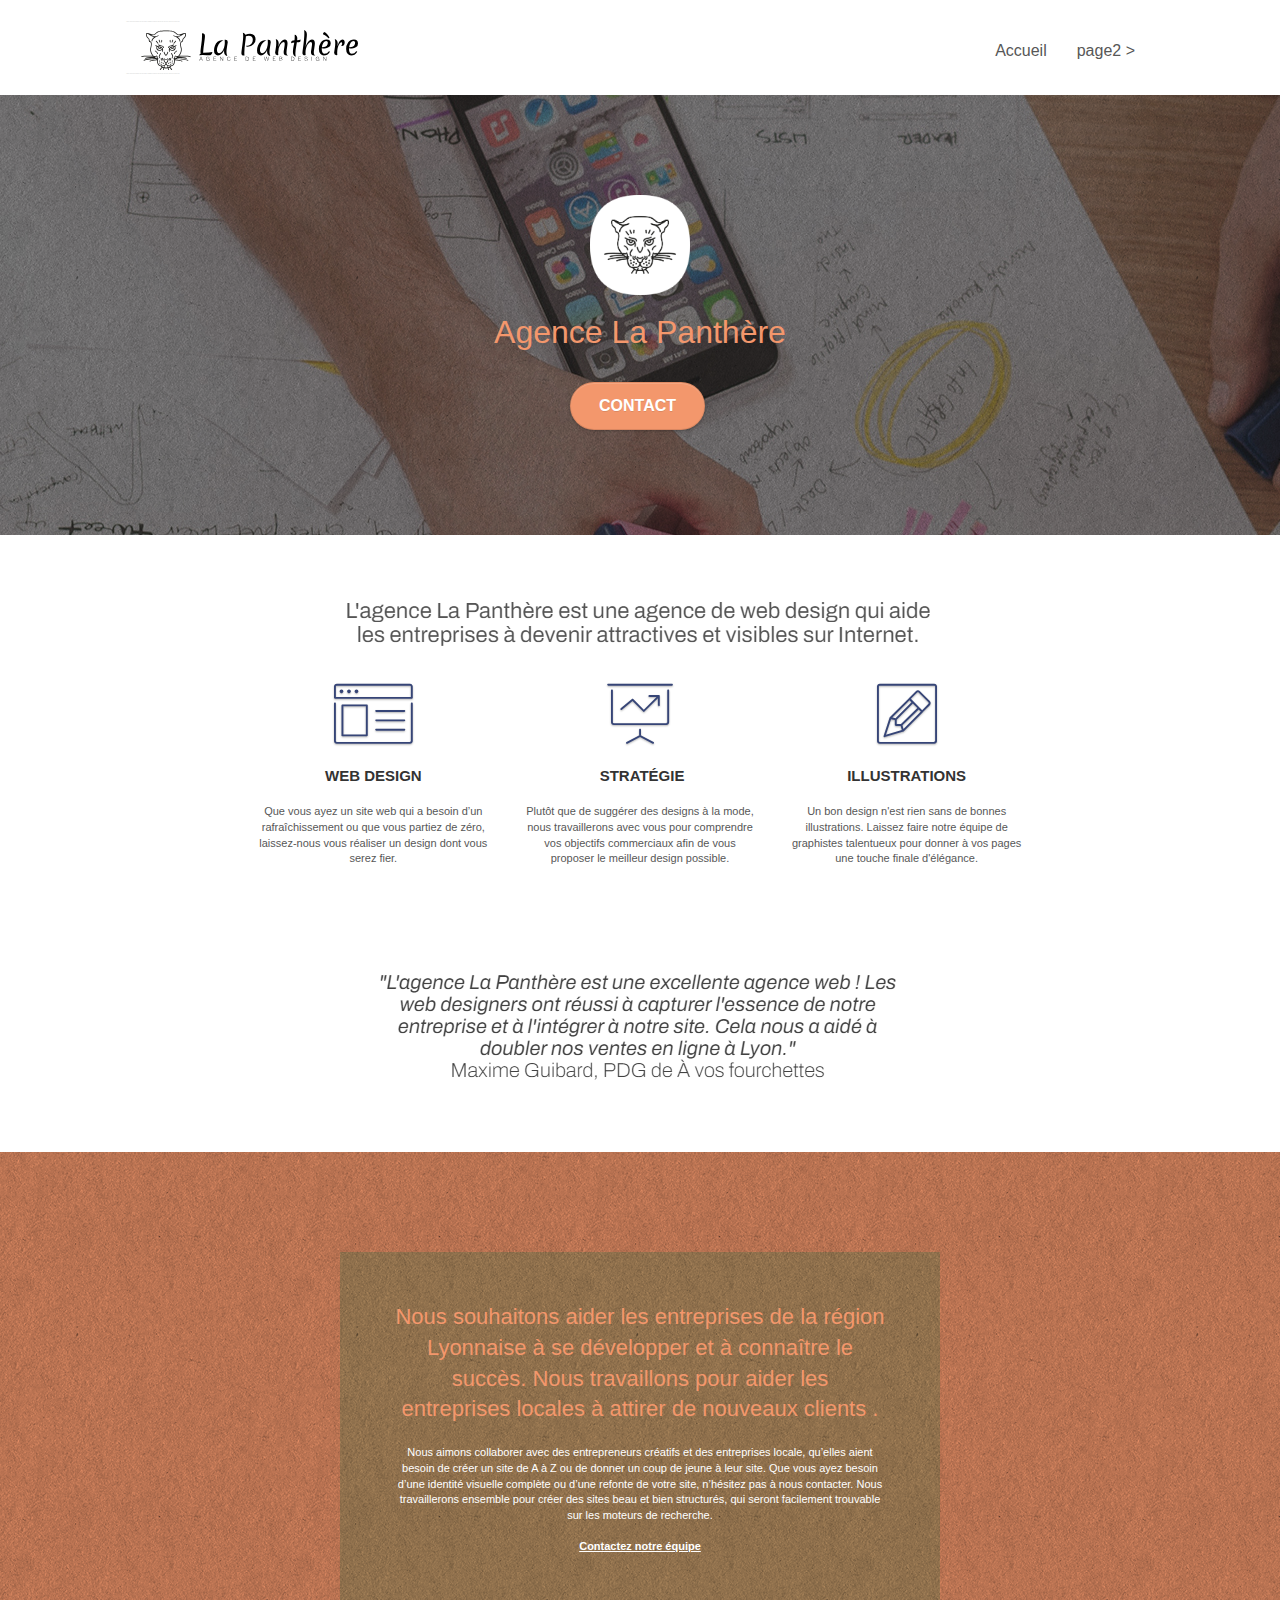
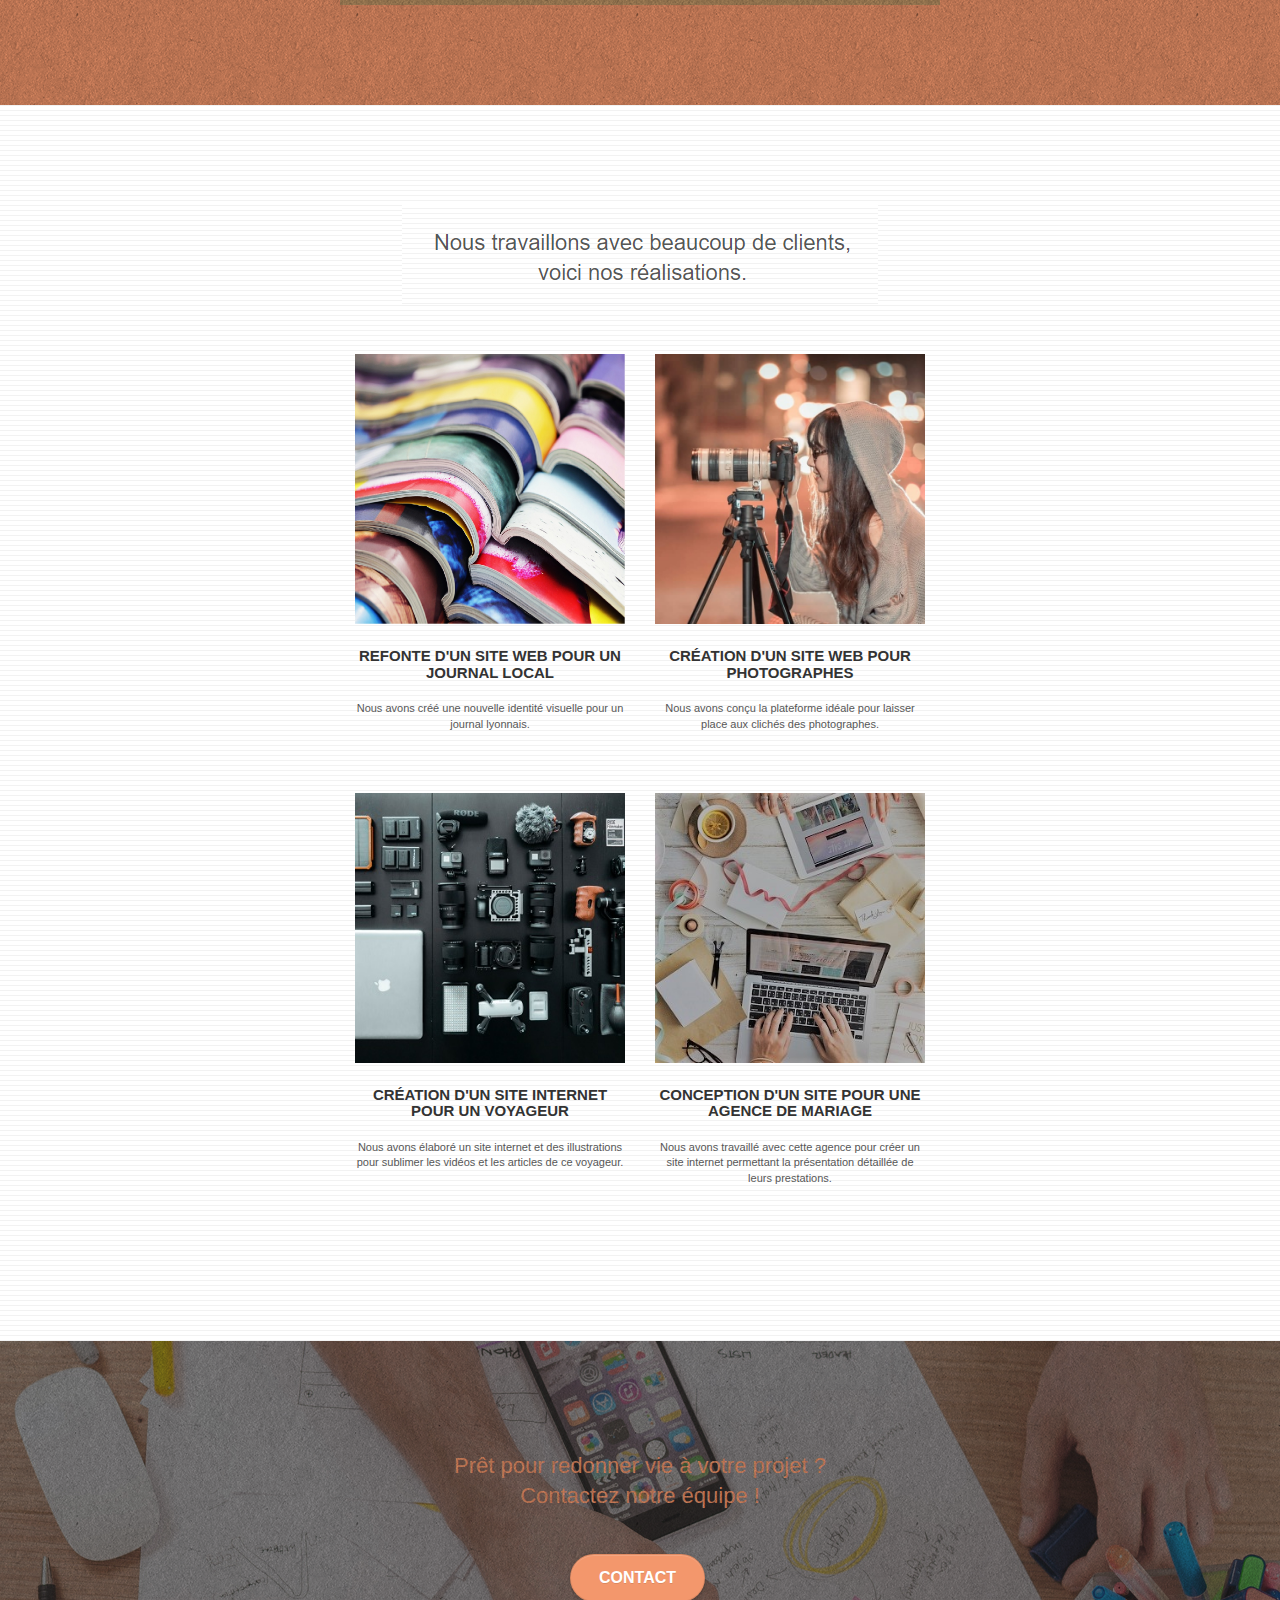
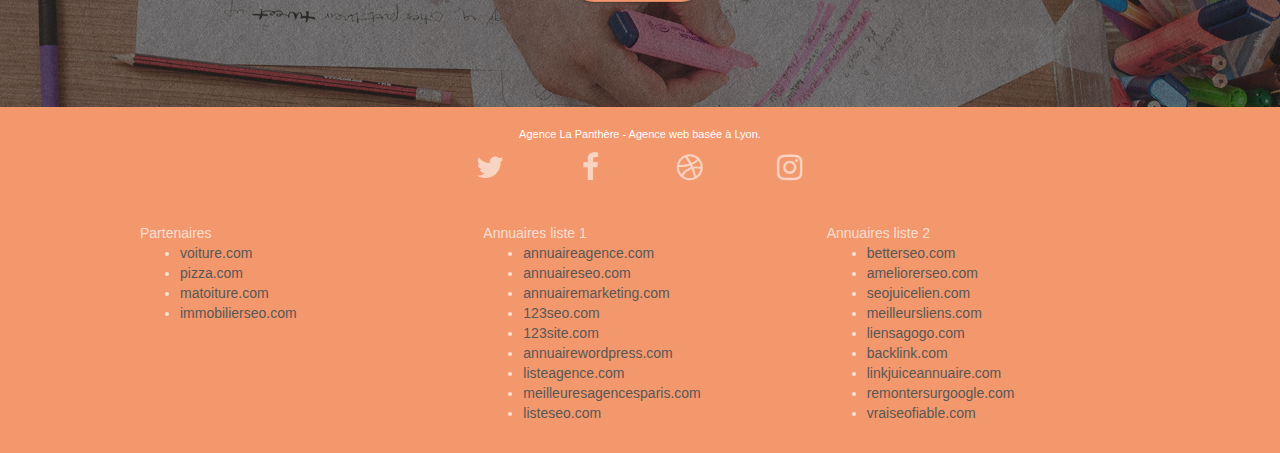
==== index.html @ e9dc84cc "ajout du fichier" ====
<!doctype html>
<html lang="Default">
<head>
    <meta charset="utf-8">
    <meta name="keywords" content="seo, google, site web, site internet, agence design paris, agence design, agence design,agence design,agence design,agence design,agence design,agence design,agence design,agence design">
    <meta name="description" content="">
    <meta name="viewport" content="width=device-width, initial-scale=1.0, viewport-fit=cover">
    <link rel="shortcut icon" type="image/png" href="favicon.jpg">
    
	<link rel="stylesheet" type="text/css" href="./css/bootstrap.css">
	<link rel="stylesheet" type="text/css" href="style.css">
	<link rel="stylesheet" type="text/css" href="./css/font-awesome.css">
	<link rel="stylesheet" type="text/css" href="./css/et-line.css">
	
    
	<script src="./js/jquery-2.1.0.js"></script>
	<script src="./js/bootstrap.js"></script>
	<script src="./js/blocs.js"></script>
	<script src="./js/jquery.touchSwipe.js" defer></script>
	<script src="./js/gmaps.js"></script>

    <title>.</title>

    
<!-- Analytics -->
 
<!-- Analytics END -->
    
</head>
<body>
<!-- Principal conteneur -->
<div class="page-container">
    
<!-- bloc-0 -->
<div class="bloc bgc-white l-bloc " id="bloc-0">
	<div class="container bloc-sm">

		<nav class="navbar row">
			<div class="navbar-header">
				<div class="keywords" style="color:#cccccc;font-size:1px;">Agence web à paris, stratégie web, web design, illustrations, design de site web, site web, web, internet, site internet, site</div>
				<a class="navbar-brand" href="index.html"><img src="img/agence-la-panthere-monochrome.svg" alt="paris web design logo agence web meilleure agence" height="40" /></a>
				<div class="keywords" style="color:#cccccc;font-size:1px;">Agence web à paris, stratégie web, web design, illustrations, design de site web, site web, web, internet, site internet, site</div>
				<button id="nav-toggle" type="button" class="ui-navbar-toggle navbar-toggle" data-toggle="collapse" data-target=".navbar-1">
					<span class="sr-only">Toggle navigation</span><span class="icon-bar"></span><span class="icon-bar"></span><span class="icon-bar"></span>
				</button>
			</div>
			<div class="collapse navbar-collapse navbar-1 special-dropdown-nav">
				<ul class="site-navigation nav navbar-nav">
					<li>
						<a href="index.html">Accueil</a>
					</li>
					<li>
					</li>
					<li>
						<a href="page2.html">page2 &gt;</a>
					</li>
				</ul>
			</div>
		</nav>
	</div>
</div>
<!-- bloc-0 END -->

<!-- bloc-1-presentation -->
<div class="bloc bgc-dark-slate-blue bg-banniere d-bloc bg-t-edge bloc-bg-texture texture-paper b-parallax" id="bloc-1-hero">
	<div class="container bloc-lg">
		<div class="row tight-width-whitespace">
			<div class="col-sm-12">
				<img src="img/logo.png" class="center-block image-resize-mode" width="100" alt="Agence La Panthère, agence web paris, création logo paris" />
				<h1 class="text-center hero-bloc-text tc-white ">
					Agence La Panthère
				</h1>
				<div class="text-center">
					<a href="page2.html" class="btn btn-lg btn-clean btn-rd cta-hero btn-atomic-tangerine" id="cta-hero">Contact</a>
				</div>
			</div>
		</div>
	</div>
</div>
<!-- bloc-1-presentation END -->

<!-- bloc-2-services -->
<div class="bloc bgc-white l-bloc" id="bloc-2-services">
	<div class="container bloc-md">
		<div class="row">
			<div class="col-sm-12 text-center">
				<img alt="agence web, agence web paris, web design paris, stratégie web" src="img/title.png" />
			</div>
		</div>
		<div class="row voffset-lg med-width-whitespace">
			<div class="col-sm-4">
				<div class="text-center">
					<span class="et-icon-browser sm-shadow icon-dark-slate-blue icons icon-lg"></span>
				</div>
				<h3 class="mg-md text-center">
					Web design
				</h3>
				<p class="text-center ">
					Que vous ayez un site web qui a besoin d&rsquo;un rafraîchissement ou que vous partiez de zéro, laissez-nous vous réaliser un design dont vous serez fier.
				</p>
			</div>
			<div class="col-sm-4">
				<div class="text-center">
					<span class="et-icon-presentation sm-shadow icon-dark-slate-blue icons icon-lg"></span>
				</div>
				<h3 class="mg-md text-center">
					&nbsp;Stratégie
				</h3>
				<p class="text-center ">
					Plutôt que de suggérer des designs à la mode, nous travaillerons avec vous pour comprendre vos objectifs commerciaux afin de vous proposer le meilleur design possible.<br>
				</p>
			</div>
			<div class="col-sm-4">
				<div class="text-center">
					<span class="et-icon-edit sm-shadow icon-dark-slate-blue icons icon-lg"></span>
				</div>
				<h3 class="mg-md text-center">
					Illustrations
				</h3>
				<p class="text-center ">
					Un bon design n'est rien sans de bonnes illustrations. Laissez faire notre équipe de graphistes talentueux pour donner à vos pages une touche finale d'élégance.
				</p>
			</div>
		</div>
		<div class="row voffset-lg voffset">
			<div class="col-xs-12 col-md-8 col-md-offset-2 text-center">
				<img alt="agence web, agence web paris, web design paris, stratégie web" src="img/citation.png" />

			</div>
		</div>
	</div>
</div>
<!-- bloc-2-services END -->

<!-- bloc-3-what-i-do -->
<div class="bloc tc-white bgc-atomic-tangerine bg-presentation d-bloc bloc-bg-texture texture-paper b-parallax" id="bloc-3-what-i-do">
	<div class="container bloc-lg">
		<div class="row tight-width-whitespace black-background">
			<div class="col-sm-12">
				<h2 class="mg-md text-center tc-white">
					Nous souhaitons aider les entreprises de la région Lyonnaise à se développer et à connaître le succès. Nous travaillons pour aider les entreprises locales à attirer de nouveaux clients .<br>
				</h2>
				<p class="text-center white">
					Nous aimons collaborer avec des entrepreneurs créatifs et des entreprises locale, qu’elles aient besoin de créer un site de A à Z ou de donner un coup de jeune à leur site. Que vous ayez besoin d’une identité visuelle complète ou d’une refonte de votre site, n’hésitez pas à nous contacter. Nous travaillerons ensemble pour créer des sites beau et bien structurés, qui seront facilement trouvable sur les moteurs de recherche. <br><br><a class="ltc-white bold-link" href="page2.html">Contactez notre équipe</a><br>
				</p>
			</div>
		</div>
	</div>
</div>
<!-- bloc-3-what-i-do END -->

<!-- bloc-4-portfolio -->
<div class="bloc bgc-white bg-lines-h2-bg bg-repeat l-bloc" id="bloc-4-portfolio">
	<div class="container bloc-lg">
		<div class="row">
			<div class="col-sm-12 text-center">
				<img alt="agence web, agence web paris, web design paris, stratégie web" src="img/title2.png" />
			</div>
		</div>
		<div class="row tight-width-whitespace portfolio-row">
			<div class="col-sm-6">
				<a href="#" data-lightbox="img/1.jpg" data-gallery-id="gallery-1" data-caption="Refonte d'un site web pour un journal local" data-frame="snapshot-lb"><img src="img/1.jpg" alt="paris web design logo agence web meilleure agence et refonte site web journal" class="img-responsive portfolio-thumb" /></a>
				<h3 class="mg-md text-center">
					Refonte d'un site web pour un journal local
				</h3>
				<p class="text-center">
					Nous avons créé une nouvelle identité visuelle pour un journal lyonnais.
				</p>
			</div>
			<div class="col-sm-6">
				<a href="#" data-lightbox="img/2.jpg" data-gallery-id="gallery-1" data-caption="Création d'un site web pour photographes" data-frame="snapshot-lb"><img src="img/2.jpg" class="img-responsive portfolio-thumb" alt="paris web design logo agence web meilleure agence, Création d'un site web pour photographes" /></a>
				<h3 class="mg-md text-center">
					Création d'un site web pour photographes
				</h3>
				<p class="text-center">
					Nous avons conçu la plateforme idéale pour laisser place aux clichés des photographes.
				</p>
			</div>
		</div>
		<div class="row tight-width-whitespace portfolio-row">
			<div class="col-sm-6">
				<a href="#" data-lightbox="img/3.bmp" data-gallery-id="gallery-1" data-caption="Création d'un site internet pour un voyageur" data-frame="snapshot-lb"><img src="img/3.bmp" class="img-responsive portfolio-thumb" alt="paris web design logo agence web meilleure agence, Création d'un site web pour voyageur"/></a>
				<h3 class="mg-md text-center">
					Création d'un site internet pour un voyageur
				</h3>
				<p class="text-center">
					Nous avons élaboré un site internet et des illustrations pour sublimer les vidéos et les articles de ce voyageur.
				</p>
			</div>
			<div class="col-sm-6">
				<a href="#" data-lightbox="img/4.bmp" data-gallery-id="gallery-1" data-caption="Conception d'un site pour une agence de mariage" data-frame="snapshot-lb"><img src="img/4.bmp" class="img-responsive portfolio-thumb" alt="paris web design logo agence web meilleure agence, Création d'un site web pour agence de mariage" /></a>
				<h3 class="mg-md text-center">
					Conception d'un site pour une agence de mariage
				</h3>
				<p class="text-center">
					Nous avons travaillé avec cette agence pour créer un site internet permettant la présentation détaillée de leurs prestations.
				</p>
			</div>
		</div>
	</div>
</div>
<!-- bloc-4-portfolio END -->

<!-- bloc-5-cta -->
<div class="bloc bgc-dark-slate-blue bg-banniere d-bloc bloc-bg-texture texture-paper" id="bloc-5-cta">
	<div class="container bloc-lg">
		<div class="row">
			<h2 class="mg-md text-center tc-white">
				Prêt pour redonner vie à votre projet ?<br>Contactez notre équipe !
			</h2>
			<div class="col-sm-12 text-center">
				<a href="page2.html" class="btn btn-atomic-tangerine btn-clean btn-rd btn-lg cta-hero">Contact</a>
			</div>
		</div>
	</div>
</div>
<!-- bloc-5-cta END -->

<!-- Footer - bloc-8 -->
<div class="bloc bgc-atomic-tangerine d-bloc" id="bloc-8">
	<div class="container bloc-sm">
		<div class="row">
			<div class="col-sm-12">
				<p class="text-center white">
					Agence La Panthère - Agence web basée à Lyon.<br>
				</p>
				<div class="row row-no-gutters social">
					<div class="col-sm-3">
						<div class="text-center">
							<a class="social" href="index.html"><span class="fa fa-twitter icon-md"></span></a>
						</div>
					</div>
					<div class="col-sm-3">
						<div class="text-center">
							<a class="social" href="index.html"><span class="fa fa-facebook icon-md"></span></a>
						</div>
					</div>
					<div class="col-sm-3">
						<div class="text-center">
							<a class="social" href="index.html"><span class="fa fa-dribbble icon-md"></span></a>
						</div>
					</div>
					<div class="col-sm-3">
						<div class="text-center">
							<a class="social" href="index.html"><span class="fa fa-instagram icon-md"></span></a>
						</div>
					</div>
					<div class="keywords" style="color:#F3976C;">Agence web à paris, stratégie web, web design, illustrations, design de site web, site web, web, internet, site internet, site</div>
				</div>
				<div class="row">
					<div class="col-sm-4">
						Partenaires
							<ul>
								<li><a href="voiture.com">voiture.com</a></li>
								<li><a href="pizza.com">pizza.com</a></li>
								<li><a href="matoiture.com">matoiture.com</a></li>
								<li><a href="immobilierseo.com">immobilierseo.com</a></li>
							</ul>		
					</div>
					<div class="col-sm-4">
						Annuaires liste 1
						<ul>
							<li><a href="annuaireagence.com">annuaireagence.com</a></li>
							<li><a href="annuaireseo.com">annuaireseo.com</a></li>
							<li><a href="annuairemarketing.com">annuairemarketing.com</a></li>
							<li><a href="123seoture.com">123seo.com</a></li>
							<li><a href="123site.com">123site.com</a></li>
							<li><a href="annuairewordpress.com">annuairewordpress.com</a></li>
							<li><a href="listeagence.com">listeagence.com</a></li>
							<li><a href="meilleuresagencesparis.com">meilleuresagencesparis.com</a></li>
							<li><a href="listeseo.com">listeseo.com</a></li>
						</ul>
					</div>
					<div class="col-sm-4">
						Annuaires liste 2
						<ul>
							<li><a href="betterseo.com">betterseo.com</a></li>
							<li><a href="ameliorerseo.com">ameliorerseo.com</a></li>
							<li><a href="seojuicelien.com">seojuicelien.com</a></li>
							<li><a href="meilleursliens.com">meilleursliens.com</a></li>
							<li><a href="liensagogo.com">liensagogo.com</a></li>
							<li><a href="backlink.com">backlink.com</a></li>
							<li><a href="linkjuiceannuaire.com">linkjuiceannuaire.com</a></li>
							<li><a href="remontersurgoogle.com">remontersurgoogle.com</a></li>
							<li><a href="vraiseofiable.com">vraiseofiable.com</a></li>
						</ul>
					</div>
				</div>
			</div>
		</div>
	</div>
</div>
<!-- Footer - bloc-8 END -->

</div>
<!-- Principal conteneur END -->
    

</body>
</html>
---- style.css ----
body {
    margin: 0;
    padding: 0;
    background: #FFF;
    overflow-x: hidden;
    -webkit-font-smoothing: antialiased;
    -moz-osx-font-smoothing: grayscale;
}

a,
button {
    transition: all .3s ease-in-out;
    outline: none!important;
}

a:hover {
    text-decoration: none;
    cursor: pointer;
}

#page-loading-blocs-notifaction {
    position: fixed;
    top: 0;
    bottom: 0;
    width: 100%;
    z-index: 100000;
    background: #FFFFFF url("img/pageload-spinner.gif") no-repeat center center;
}

.bloc {
    width: 100%;
    clear: both;
    background: 50% 50% no-repeat;
    padding: 0 50px;
    -webkit-background-size: cover;
    -moz-background-size: cover;
    -o-background-size: cover;
    background-size: cover;
    position: relative;
}

.bloc .container {
    padding-left: 0;
    padding-right: 0;
}

.bloc-lg {
    padding: 100px 50px;
}

.bloc-md {
    padding: 50px;
}

.bloc-sm {
    padding: 20px 50px;
}

.bg-center,
.bg-l-edge,
.bg-r-edge,
.bg-t-edge,
.bg-b-edge,
.bg-tl-edge,
.bg-bl-edge,
.bg-tr-edge,
.bg-br-edge,
.bg-repeat {
    -webkit-background-size: auto!important;
    -moz-background-size: auto!important;
    -o-background-size: auto!important;
    background-size: auto!important;
}

.bg-repeat {
    background: repeat;
}

.bg-t-edge {
    background: top no-repeat;
}

.bloc-bg-texture::before {
    content: "";
    background-size: 2px 2px;
    position: absolute;
    top: 0;
    bottom: 0;
    left: 0;
    right: 0;
}

.texture-paper::before {
    background: url("img/texture-paper.png");
    background-size: 280px 280px;
}

.b-parallax {
    background-attachment: fixed;
}

.d-bloc {
    color: rgba(255, 255, 255, .7);
}

.d-bloc button:hover {
    color: rgba(255, 255, 255, .9);
}

.d-bloc .icon-round,
.d-bloc .icon-square,
.d-bloc .icon-rounded,
.d-bloc .icon-semi-rounded-a,
.d-bloc .icon-semi-rounded-b {
    border-color: rgba(255, 255, 255, .9);
}

.d-bloc .divider-h span {
    border-color: rgba(255, 255, 255, .2);
}

.d-bloc .a-btn,
.d-bloc .navbar a,
.d-bloc .navbar-brand,
.d-bloc a .icon-sm,
.d-bloc a .icon-md,
.d-bloc a .icon-lg,
.d-bloc a .icon-xl,
.d-bloc h1 a,
.d-bloc h2 a,
.d-bloc h3 a,
.d-bloc h4 a,
.d-bloc h5 a,
.d-bloc h6 a,
.d-bloc p a {
    color: rgba(255, 255, 255, .6);
}

.d-bloc .a-btn:hover,
.d-bloc .navbar a:hover,
.d-bloc .navbar-brand:hover,
.d-bloc a:hover .icon-sm,
.d-bloc a:hover .icon-md,
.d-bloc a:hover .icon-lg,
.d-bloc a:hover .icon-xl,
.d-bloc h1 a:hover,
.d-bloc h2 a:hover,
.d-bloc h3 a:hover,
.d-bloc h4 a:hover,
.d-bloc h5 a:hover,
.d-bloc h6 a:hover,
.d-bloc p a:hover {
    color: rgba(255, 255, 255, 1);
}

.d-bloc .navbar-toggle .icon-bar {
    background: rgba(255, 255, 255, 1);
}

.d-bloc .btn-wire,
.d-bloc .btn-wire:hover {
    color: rgba(255, 255, 255, 1);
    border-color: rgba(255, 255, 255, 1);
}

.d-bloc .panel {
    color: rgba(0, 0, 0, .5);
}

.d-bloc .panel button:hover {
    color: rgba(0, 0, 0, .7);
}

.d-bloc .panel icon {
    border-color: rgba(0, 0, 0, .7);
}

.d-bloc .panel .divider-h span {
    border-color: rgba(0, 0, 0, .1);
}

.d-bloc .panel .a-btn {
    color: rgba(0, 0, 0, .6);
}

.d-bloc .panel .a-btn:hover {
    color: rgba(0, 0, 0, 1);
}

.d-bloc .panel .btn-wire,
.d-bloc .panel .btn-wire:hover {
    color: rgba(0, 0, 0, .7);
    border-color: rgba(0, 0, 0, .3);
}

.d-bloc .panel,
.l-bloc {
    color: rgba(0, 0, 0, .5);
}

.d-bloc .panel button:hover,
.l-bloc button:hover {
    color: rgba(0, 0, 0, .7);
}

.l-bloc .icon-round,
.l-bloc .icon-square,
.l-bloc .icon-rounded,
.l-bloc .icon-semi-rounded-a,
.l-bloc .icon-semi-rounded-b {
    border-color: rgba(0, 0, 0, .7);
}

.d-bloc .panel .divider-h span,
.l-bloc .divider-h span {
    border-color: rgba(0, 0, 0, .1);
}

.d-bloc .panel .a-btn,
.l-bloc .a-btn,
.l-bloc .navbar a,
.l-bloc .navbar-brand,
.l-bloc a .icon-sm,
.l-bloc a .icon-md,
.l-bloc a .icon-lg,
.l-bloc a .icon-xl,
.l-bloc h1 a,
.l-bloc h2 a,
.l-bloc h3 a,
.l-bloc h4 a,
.l-bloc h5 a,
.l-bloc h6 a,
.l-bloc p a {
    color: rgba(0, 0, 0, .6);
}

.d-bloc .panel .a-btn:hover,
.l-bloc .a-btn:hover,
.l-bloc .navbar a:hover,
.l-bloc .navbar-brand:hover,
.l-bloc a:hover .icon-sm,
.l-bloc a:hover .icon-md,
.l-bloc a:hover .icon-lg,
.l-bloc a:hover .icon-xl,
.l-bloc h1 a:hover,
.l-bloc h2 a:hover,
.l-bloc h3 a:hover,
.l-bloc h4 a:hover,
.l-bloc h5 a:hover,
.l-bloc h6 a:hover,
.l-bloc p a:hover {
    color: rgba(0, 0, 0, 1);
}

.l-bloc .navbar-toggle .icon-bar {
    color: rgba(0, 0, 0, .6);
}

.d-bloc .panel .btn-wire,
.d-bloc .panel .btn-wire:hover,
.l-bloc .btn-wire,
.l-bloc .btn-wire:hover {
    color: rgba(0, 0, 0, .7);
    border-color: rgba(0, 0, 0, .3);
}

.voffset {
    margin-top: 30px;
}

.voffset-lg {
    margin-top: 80px;
}

.row-no-gutters {
    margin-right: 0;
    margin-left: 0;
}

.row.row-no-gutters > [class^="col-"],
.row.row-no-gutters > [class*=" col-"] {
    padding-right: 0;
    padding-left: 0;
}

#bloc-1-hero h1 {
    font-size: 32px;
}

.navbar {
    margin-bottom: 0;
    z-index: 1;
}

.navbar-brand {
    height: auto;
    padding: 3px 15px;
    font-size: 25px;
    font-weight: normal;
    font-weight: 600;
    line-height: 44px;
}

.navbar-brand img {
    max-height: 200px;
    margin: 0 5px 0 0;
    display: inline;
}

.navbar-brand img[src$=svg] {
    min-width: 100px;
}

.nav-center .navbar-brand img {
    margin: 0;
}

.navbar .nav {
    padding-top: 2px;
    margin-right: -16px;
    float: right;
    z-index: 1;
}

.nav > li {
    float: left;
    margin-top: 4px;
    font-size: 16px;
}

.navbar-nav .open .dropdown-menu > li > a {
    text-align: inherit;
}

.nav > li a:hover,
.nav > li a:focus {
    background: transparent;
}

.navbar-toggle {
    margin: 10px 10px 0 0;
    border: 0px;
}

.navbar-toggle:hover {
    background: transparent!important;
}

.navbar-toggle .icon-bar {
    background-color: rgba(0, 0, 0, .5);
    width: 26px;
}

.nav-invert .navbar .nav {
    float: left;
}

.nav-invert .navbar-header,
.nav-invert .navbar-brand {
    float: right;
    position: relative;
    z-index: 2;
}

@media (min-width: 768px) {
    .site-navigation {
        position: absolute;
        top: 50%;
        right: 20px;
        transform: translate(0, -50%);
        -webkit-transform: translateY(-50%);
    }
    .nav > li .dropdown-menu a,
    .nav > li .dropdown-menu a:hover {
        color: #484848;
    }
    .nav-invert .site-navigation {
        left: 0;
        right: 0;
    }
    .nav-center {
        text-align: center;
    }
    .nav-center .navbar-header {
        width: 100%;
    }
    .nav-center .navbar-header,
    .nav-center .navbar-brand,
    .nav-center .nav > li {
        float: none;
        display: inline-block;
    }
    .nav-center .site-navigation {
        position: relative;
        width: 100%;
        right: 0;
        margin-right: 0px;
        margin-top: 20px;
    }
    .nav-center.mini-nav .navbar-toggle {
        float: none;
        margin: 10px auto 0;
    }
}

.nav > li > .dropdown a {
    background: none!important;
    display: block;
    padding: 14px 15px;
}

nav .caret {
    margin: 0 5px;
}

.dropdown-menu .dropdown-menu {
    top: -8px;
    left: 100%;
}

.dropdown-menu .dropmenu-flow-right {
    top: 100%;
    left: 0;
    margin-left: -1px;
    border-top-left-radius: 0;
    border-top-right-radius: 0;
}

.dropdown-menu .dropdown span {
    border: 4px solid black;
    border-top-color: transparent;
    border-right-color: transparent;
    border-bottom-color: transparent;
    margin: 6px -5px 0 0!important;
    float: right;
}

.mg-md {
    margin-top: 10px;
    margin-bottom: 20px;
}

.mg-lg {
    margin-top: 10px;
    margin-bottom: 40px;
}

.btn {
    margin: 0 5px 5px 0;
}

.btn.pull-right {
    margin: 0 0 5px 5px;
}

.btn-d,
.btn-d:hover,
.btn-d:focus {
    color: #FFF;
    background: rgba(0, 0, 0, .3);
}

button {
    outline: none!important;
}

.btn-rd {
    border-radius: 40px;
}

.btn-clean {
    border: 1px solid rgba(0, 0, 0, .08);
    border-bottom-color: rgba(0, 0, 0, .1);
    text-shadow: 0 1px 0 rgba(0, 0, 1, .1);
    box-shadow: 0 1px 3px rgba(0, 0, 1, .25), inset 0 1px 0 0 rgba(255, 255, 255, .15);
}

.icon-md {
    font-size: 30px!important;
}

.icon-lg {
    font-size: 60px!important;
}

.sm-shadow {
    text-shadow: 0 1px 2px rgba(0, 0, 0, .3);
}

.panel-sq,
.panel-sq .panel-heading,
.panel-sq .panel-footer {
    border-radius: 0;
}

.panel-rd {
    border-radius: 30px;
}

.panel-rd .panel-heading {
    border-radius: 29px 29px 0 0;
}

.panel-rd .panel-footer {
    border-radius: 0 0 29px 29px;
}

.form-control {
    border-color: rgba(0, 0, 0, .1);
    box-shadow: none;
}

.scrollToTop {
    width: 40px;
    height: 40px;
    position: fixed;
    bottom: 20px;
    right: 20px;
    opacity: 0;
    z-index: 500;
    transition: all .3s ease-in-out;
}

.scrollToTop span {
    margin-top: 6px;
}

.showScrollTop {
    font-size: 14px;
    opacity: 1;
}

a[data-lightbox] {
    position: relative;
    display: block;
    text-align: center;
}

a[data-lightbox]:hover::before {
    content: "+";
    font-family: "HelveticaNeue-Light", "Helvetica Neue Light", "Helvetica Neue", Helvetica, Arial;
    font-size: 32px;
    width: 50px;
    height: 50px;
    margin-left: -25px;
    border-radius: 50%;
    background: rgba(0, 0, 0, .6);
    color: #FFF;
    font-weight: 100;
    z-index: 1;
    position: absolute;
    top: 50%;
    transform: translateY(-50%);
    -webkit-transform: translateY(-50%);
}

a[data-lightbox]:hover img {
    opacity: 0.6;
    -webkit-animation-fill-mode: none;
    animation-fill-mode: none;
}

#lightbox-modal {
    display: flex;
    align-items: center;
}

#lightbox-modal .modal-dialog {
    width: 90%;
    max-width: 900px;
    margin: 0 auto 0;
}

#lightbox-modal .modal-dialog img {
    max-height: 90vh;
    margin: 0 auto;
}

.lightbox-caption {
    padding: 20px;
    color: #FFF;
    background: rgba(0, 0, 0, .5);
    position: absolute;
    left: 15px;
    right: 15px;
    bottom: 5px;
}

.close-lightbox {
    color: #FFF;
    font-size: 30px;
    position: absolute;
    top: 20px;
    right: 20px;
    z-index: 20;
    background: rgba(0, 0, 0, .5);
    border: none;
    line-height: 30px;
    padding: 0 9px 5px;
    opacity: 0.3;
}

.close-lightbox:hover,
.next-lightbox:hover,
.prev-lightbox:hover {
    opacity: 1.0;
    color: #FFF;
}

.next-lightbox,
.prev-lightbox {
    font-size: 20px;
    color: rgba(255, 255, 255, .9);
    background: rgba(0, 0, 0, .5);
    transition: all .2s ease-in-out;
    position: absolute;
    top: 45%;
    z-index: 1;
    opacity: 0.4;
}

.next-lightbox {
    padding: 6px 8px 1px 13px;
    right: 25px;
}

.prev-lightbox {
    padding: 6px 13px 1px 10px;
    left: 25px;
}

.snapshot-lb .modal-body {
    padding-bottom: 45px;
}

.snapshot-lb .lightbox-caption {
    padding: 0;
    color: rgba(0, 0, 0, .5);
    background: none;
}

h1,
h2,
h3,
h4,
h5,
h6,
p,
label,
.btn,
a {
    font-family: "helvetica";
    font-weight: 400;
    color: #575757!important;
}

.container {
    max-width: 1000px;
}

.hero-bloc-text {
    font-size: 38px;
}

.hero-bloc-text-sub {
    font-size: 36px;
}

.statement-bloc-text {
    line-height: 26px;
    font-style: italic;
    font-size: 20px;
    text-align: center;
    font-weight: lighter;
    max-width: 520px;
    margin: auto auto auto auto;
}

p {
    font-size: 11px;
}

.tight-width-whitespace {
    max-width: 600px;
    margin: auto auto auto auto;
}

.h1 {
    font-size: 20px;
    font-family: "Open Sans";
}

.cta-hero {
    margin-top: 22px;
    color: #FFFFFF!important;
    text-transform: uppercase;
    padding: 12px 28px 12px 28px;
    font-size: 16px;
    font-weight: 700;
}

.social {
    max-width: 400px;
    margin: auto auto auto auto;
}

h2 {
    font-size: 22px;
    line-height: 1.4em;
}

h3 {
    font-size: 15px;
    text-transform: uppercase;
    font-weight: 700;
    color: #333333!important;
}

.med-width-whitespace {
    max-width: 800px;
    margin: auto auto auto auto;
    box-shadow: 0px 0px 0px #000000;
}

h1 {
    color: #333333!important;
}

h4 {
    color: #333333!important;
}

.icons {
    margin-bottom: 14px;
    margin-top: 24px;
}

.white {
    color: #FFFFFF!important;
}

.portfolio-thumb {
    margin-bottom: 24px;
}

.portfolio-row {
    margin-bottom: 44px;
    margin-top: 50px;
}

.avatar {
    box-shadow: 0px 4px 9px rgba(0, 0, 0, 0.3);
}

.black-background {
    background-color: rgba(165, 147, 99, 0.7);
    padding: 40px 40px 40px 40px;
}

.bold-link {
    font-weight: 900;
    text-decoration: underline!important;
}

.bgc-white {
    background-color: #FFFFFF;
}

.bgc-dark-slate-blue {
    background-color: #364577;
}

.bgc-atomic-tangerine {
    background-color: #F3976C;
}

.tc-white {
    color: #F3976C!important;
}

.btn-atomic-tangerine {
    background: #F3976C;
    color: #FFFFFF!important;
}

.btn-atomic-tangerine:hover {
    background: #c27956!important;
    color: #FFFFFF!important;
}

.ltc-white {
    color: #FFFFFF!important;
}

.ltc-white:hover {
    color: #cccccc!important;
}

.ltc-atomic-tangerine {
    color: #F3976C!important;
}

.ltc-atomic-tangerine:hover {
    color: #c27956!important;
}

.icon-dark-slate-blue {
    color: #364577!important;
    border-color: #364577!important;
}

.bg-dots-bg {
    background-image: url("img/dots-bg.png");
}

.bg-lines-h2-bg {
    background-image: url("img/lines-h2-bg.png");
}

.bg-banniere {
    background-image: url("img/agence-la-panthere.jpg");
}

.bg-presentation {
    background-image: url("img/image-de-presentation.bmp");
}

@media (max-width: 1024px) {
    .bloc {
        padding-left: 20px;
        padding-right: 20px;
    }
    .bloc.full-width-bloc,
    .bloc-tile-2.full-width-bloc .container,
    .bloc-tile-3.full-width-bloc .container,
    .bloc-tile-4.full-width-bloc .container {
        padding-left: 0;
        padding-right: 0;
    }
}

@media (max-width: 992px) and (min-width: 768px) {
    .navbar .nav {
        max-width: 80%
    }
    .nav-center.navbar .nav {
        max-width: 100%
    }
}

@media only screen and (min-device-width: 768px) and (max-device-width: 1024px) and (orientation: landscape) {
    .b-parallax {
        background-attachment: scroll;
    }
}

@media only screen and (min-device-width: 1024px) and (max-device-width: 1366px) and (-webkit-min-device-pixel-ratio: 1.5) {
    .b-parallax {
        background-attachment: scroll;
    }
}

@media (max-width: 991px) {
    .container {
        width: 100%;
    }
    .b-parallax {
        background-attachment: scroll;
    }
    .page-container,
    #hero-bloc {
        overflow-x: hidden;
        position: relative;
    }
    .bloc {
        padding-left: constant(safe-area-inset-left);
        padding-right: constant(safe-area-inset-right);
    }
    .bloc-group,
    .bloc-group .bloc {
        display: block;
        width: 100%;
    }
    .bloc-fill-screen .fill-bloc-top-edge,
    .bloc-fill-screen .fill-bloc-bottom-edge {
        padding: 0 20px;
        padding-left: constant(safe-area-inset-left);
        padding-right: constant(safe-area-inset-right);
    }
}

@media (max-width: 767px) {
    .page-container {
        overflow-x: hidden;
        position: relative;
    }
    h1,
    h2,
    h3,
    h4,
    h5,
    h6,
    p,
    #disqus_thread {
        padding-left: 10px!important;
        padding-right: 10px!important;
    }
    .b-parallax {
        background-attachment: scroll;
    }
    .navbar .nav {
        padding-top: 0;
        border-top: 1px solid rgba(0, 0, 0, .2);
        float: none!important;
    }
    .navbar.row {
        margin-left: 0;
        margin-right: 0;
    }
    .site-navigation {
        position: inherit;
        transform: none;
        -webkit-transform: none;
        -ms-transform: none;
    }
    .nav > li {
        margin-top: 0;
        border-bottom: 1px solid rgba(0, 0, 0, .1);
        background: rgba(0, 0, 0, .05);
        text-align: left;
        padding-left: 15px;
        width: 100%;
    }
    .nav > li:hover {
        background: rgba(0, 0, 0, .08);
    }
    .dropdown .dropdown a .caret {
        float: none;
        margin: 5px 0 0 10px!important;
        border: 4px solid black;
        border-bottom-color: transparent;
        border-right-color: transparent;
        border-left-color: transparent;
    }
    #hero-bloc .navbar .nav {
        background: rgba(0, 0, 0, .8);
    }
    #hero-bloc .navbar .nav a {
        color: rgba(255, 255, 255, .6);
    }
    .hero {
        padding: 50px 0;
    }
    .hero-nav {
        left: -1px;
        right: -1px;
    }
    .navbar-collapse {
        padding: 0;
        overflow-x: hidden;
        -webkit-box-shadow: none;
        box-shadow: none;
    }
    .navbar-brand img {
        max-height: 40px;
        width: auto;
    }
    .nav-invert .navbar-header {
        float: none;
        width: 100%;
    }
    .nav-invert .navbar-toggle {
        float: left;
        margin-left: 10px;
    }
    .bloc {
        padding-left: 0;
        padding-right: 0;
    }
    .bloc-xxl,
    .bloc-xl,
    .bloc-lg {
        padding: 40px 0;
    }
    .bloc-sm,
    .bloc-md {
        padding-left: 0;
        padding-right: 0;
    }
    .bloc-tile-2 .container,
    .bloc-tile-3 .container,
    .bloc-tile-4 .container,
    .bloc-fill-screen .fill-bloc-top-edge,
    .bloc-fill-screen .fill-bloc-bottom-edge {
        padding-left: 0;
        padding-right: 0;
    }
    .a-block {
        padding: 0 10px;
    }
    .btn-dwn {
        display: none;
    }
    .voffset {
        margin-top: 5px;
    }
    .voffset-md {
        margin-top: 20px;
    }
    .voffset-lg {
        margin-top: 30px;
    }
    form {
        padding: 5px;
    }
    .close-lightbox {
        display: inline-block;
    }
    .blocsapp-device-iphone5 {
        background-size: 216px 425px;
        padding-top: 60px;
        width: 216px;
        height: 425px;
    }
    .blocsapp-device-iphone5 img {
        width: 180px;
        height: 320px;
    }
}

@media (max-width: 400px) {
    .bloc {
        padding-left: 0;
        padding-right: 0;
    }
}

@media (max-width: 767px) {
    .bloc-mob-center-text {
        text-align: center;
    }
}
---- css/et-line.css ----
@font-face {
    font-family: et-line;
    src: url(../fonts/et-line.eot);
    src: url(../fonts/et-line.eot?#iefix) format('embedded-opentype'), url(../fonts/et-line.woff) format('woff'), url(../fonts/et-line.ttf) format('truetype'), url(../fonts/et-line.svg#et-line) format('svg');
    font-weight: 400;
    font-style: normal
}

.et-icon-adjustments,
.et-icon-alarmclock,
.et-icon-anchor,
.et-icon-aperture,
.et-icon-attachment,
.et-icon-bargraph,
.et-icon-basket,
.et-icon-beaker,
.et-icon-bike,
.et-icon-book-open,
.et-icon-briefcase,
.et-icon-browser,
.et-icon-calendar,
.et-icon-camera,
.et-icon-caution,
.et-icon-chat,
.et-icon-circle-compass,
.et-icon-clipboard,
.et-icon-clock,
.et-icon-cloud,
.et-icon-compass,
.et-icon-desktop,
.et-icon-dial,
.et-icon-document,
.et-icon-documents,
.et-icon-download,
.et-icon-dribbble,
.et-icon-edit,
.et-icon-envelope,
.et-icon-expand,
.et-icon-facebook,
.et-icon-flag,
.et-icon-focus,
.et-icon-gears,
.et-icon-genius,
.et-icon-gift,
.et-icon-global,
.et-icon-globe,
.et-icon-googleplus,
.et-icon-grid,
.et-icon-happy,
.et-icon-hazardous,
.et-icon-heart,
.et-icon-hotairballoon,
.et-icon-hourglass,
.et-icon-key,
.et-icon-laptop,
.et-icon-layers,
.et-icon-lifesaver,
.et-icon-lightbulb,
.et-icon-linegraph,
.et-icon-linkedin,
.et-icon-lock,
.et-icon-magnifying-glass,
.et-icon-map,
.et-icon-map-pin,
.et-icon-megaphone,
.et-icon-mic,
.et-icon-mobile,
.et-icon-newspaper,
.et-icon-notebook,
.et-icon-paintbrush,
.et-icon-paperclip,
.et-icon-pencil,
.et-icon-phone,
.et-icon-picture,
.et-icon-pictures,
.et-icon-piechart,
.et-icon-presentation,
.et-icon-pricetags,
.et-icon-printer,
.et-icon-profile-female,
.et-icon-profile-male,
.et-icon-puzzle,
.et-icon-quote,
.et-icon-recycle,
.et-icon-refresh,
.et-icon-ribbon,
.et-icon-rss,
.et-icon-sad,
.et-icon-scissors,
.et-icon-scope,
.et-icon-search,
.et-icon-shield,
.et-icon-speedometer,
.et-icon-strategy,
.et-icon-streetsign,
.et-icon-tablet,
.et-icon-target,
.et-icon-telescope,
.et-icon-toolbox,
.et-icon-tools,
.et-icon-tools-2,
.et-icon-trophy,
.et-icon-tumblr,
.et-icon-twitter,
.et-icon-upload,
.et-icon-video,
.et-icon-wallet,
.et-icon-wine {
    font-family: et-line;
    speak: none;
    font-style: normal;
    font-weight: 400;
    font-variant: normal;
    text-transform: none;
    line-height: 1;
    -webkit-font-smoothing: antialiased;
    -moz-osx-font-smoothing: grayscale;
    display: inline-block
}

.et-icon-mobile:before {
    content: "\e000"
}

.et-icon-laptop:before {
    content: "\e001"
}

.et-icon-desktop:before {
    content: "\e002"
}

.et-icon-tablet:before {
    content: "\e003"
}

.et-icon-phone:before {
    content: "\e004"
}

.et-icon-document:before {
    content: "\e005"
}

.et-icon-documents:before {
    content: "\e006"
}

.et-icon-search:before {
    content: "\e007"
}

.et-icon-clipboard:before {
    content: "\e008"
}

.et-icon-newspaper:before {
    content: "\e009"
}

.et-icon-notebook:before {
    content: "\e00a"
}

.et-icon-book-open:before {
    content: "\e00b"
}

.et-icon-browser:before {
    content: "\e00c"
}

.et-icon-calendar:before {
    content: "\e00d"
}

.et-icon-presentation:before {
    content: "\e00e"
}

.et-icon-picture:before {
    content: "\e00f"
}

.et-icon-pictures:before {
    content: "\e010"
}

.et-icon-video:before {
    content: "\e011"
}

.et-icon-camera:before {
    content: "\e012"
}

.et-icon-printer:before {
    content: "\e013"
}

.et-icon-toolbox:before {
    content: "\e014"
}

.et-icon-briefcase:before {
    content: "\e015"
}

.et-icon-wallet:before {
    content: "\e016"
}

.et-icon-gift:before {
    content: "\e017"
}

.et-icon-bargraph:before {
    content: "\e018"
}

.et-icon-grid:before {
    content: "\e019"
}

.et-icon-expand:before {
    content: "\e01a"
}

.et-icon-focus:before {
    content: "\e01b"
}

.et-icon-edit:before {
    content: "\e01c"
}

.et-icon-adjustments:before {
    content: "\e01d"
}

.et-icon-ribbon:before {
    content: "\e01e"
}

.et-icon-hourglass:before {
    content: "\e01f"
}

.et-icon-lock:before {
    content: "\e020"
}

.et-icon-megaphone:before {
    content: "\e021"
}

.et-icon-shield:before {
    content: "\e022"
}

.et-icon-trophy:before {
    content: "\e023"
}

.et-icon-flag:before {
    content: "\e024"
}

.et-icon-map:before {
    content: "\e025"
}

.et-icon-puzzle:before {
    content: "\e026"
}

.et-icon-basket:before {
    content: "\e027"
}

.et-icon-envelope:before {
    content: "\e028"
}

.et-icon-streetsign:before {
    content: "\e029"
}

.et-icon-telescope:before {
    content: "\e02a"
}

.et-icon-gears:before {
    content: "\e02b"
}

.et-icon-key:before {
    content: "\e02c"
}

.et-icon-paperclip:before {
    content: "\e02d"
}

.et-icon-attachment:before {
    content: "\e02e"
}

.et-icon-pricetags:before {
    content: "\e02f"
}

.et-icon-lightbulb:before {
    content: "\e030"
}

.et-icon-layers:before {
    content: "\e031"
}

.et-icon-pencil:before {
    content: "\e032"
}

.et-icon-tools:before {
    content: "\e033"
}

.et-icon-tools-2:before {
    content: "\e034"
}

.et-icon-scissors:before {
    content: "\e035"
}

.et-icon-paintbrush:before {
    content: "\e036"
}

.et-icon-magnifying-glass:before {
    content: "\e037"
}

.et-icon-circle-compass:before {
    content: "\e038"
}

.et-icon-linegraph:before {
    content: "\e039"
}

.et-icon-mic:before {
    content: "\e03a"
}

.et-icon-strategy:before {
    content: "\e03b"
}

.et-icon-beaker:before {
    content: "\e03c"
}

.et-icon-caution:before {
    content: "\e03d"
}

.et-icon-recycle:before {
    content: "\e03e"
}

.et-icon-anchor:before {
    content: "\e03f"
}

.et-icon-profile-male:before {
    content: "\e040"
}

.et-icon-profile-female:before {
    content: "\e041"
}

.et-icon-bike:before {
    content: "\e042"
}

.et-icon-wine:before {
    content: "\e043"
}

.et-icon-hotairballoon:before {
    content: "\e044"
}

.et-icon-globe:before {
    content: "\e045"
}

.et-icon-genius:before {
    content: "\e046"
}

.et-icon-map-pin:before {
    content: "\e047"
}

.et-icon-dial:before {
    content: "\e048"
}

.et-icon-chat:before {
    content: "\e049"
}

.et-icon-heart:before {
    content: "\e04a"
}

.et-icon-cloud:before {
    content: "\e04b"
}

.et-icon-upload:before {
    content: "\e04c"
}

.et-icon-download:before {
    content: "\e04d"
}

.et-icon-target:before {
    content: "\e04e"
}

.et-icon-hazardous:before {
    content: "\e04f"
}

.et-icon-piechart:before {
    content: "\e050"
}

.et-icon-speedometer:before {
    content: "\e051"
}

.et-icon-global:before {
    content: "\e052"
}

.et-icon-compass:before {
    content: "\e053"
}

.et-icon-lifesaver:before {
    content: "\e054"
}

.et-icon-clock:before {
    content: "\e055"
}

.et-icon-aperture:before {
    content: "\e056"
}

.et-icon-quote:before {
    content: "\e057"
}

.et-icon-scope:before {
    content: "\e058"
}

.et-icon-alarmclock:before {
    content: "\e059"
}

.et-icon-refresh:before {
    content: "\e05a"
}

.et-icon-happy:before {
    content: "\e05b"
}

.et-icon-sad:before {
    content: "\e05c"
}

.et-icon-facebook:before {
    content: "\e05d"
}

.et-icon-twitter:before {
    content: "\e05e"
}

.et-icon-googleplus:before {
    content: "\e05f"
}

.et-icon-rss:before {
    content: "\e060"
}

.et-icon-tumblr:before {
    content: "\e061"
}

.et-icon-linkedin:before {
    content: "\e062"
}

.et-icon-dribbble:before {
    content: "\e063"
}
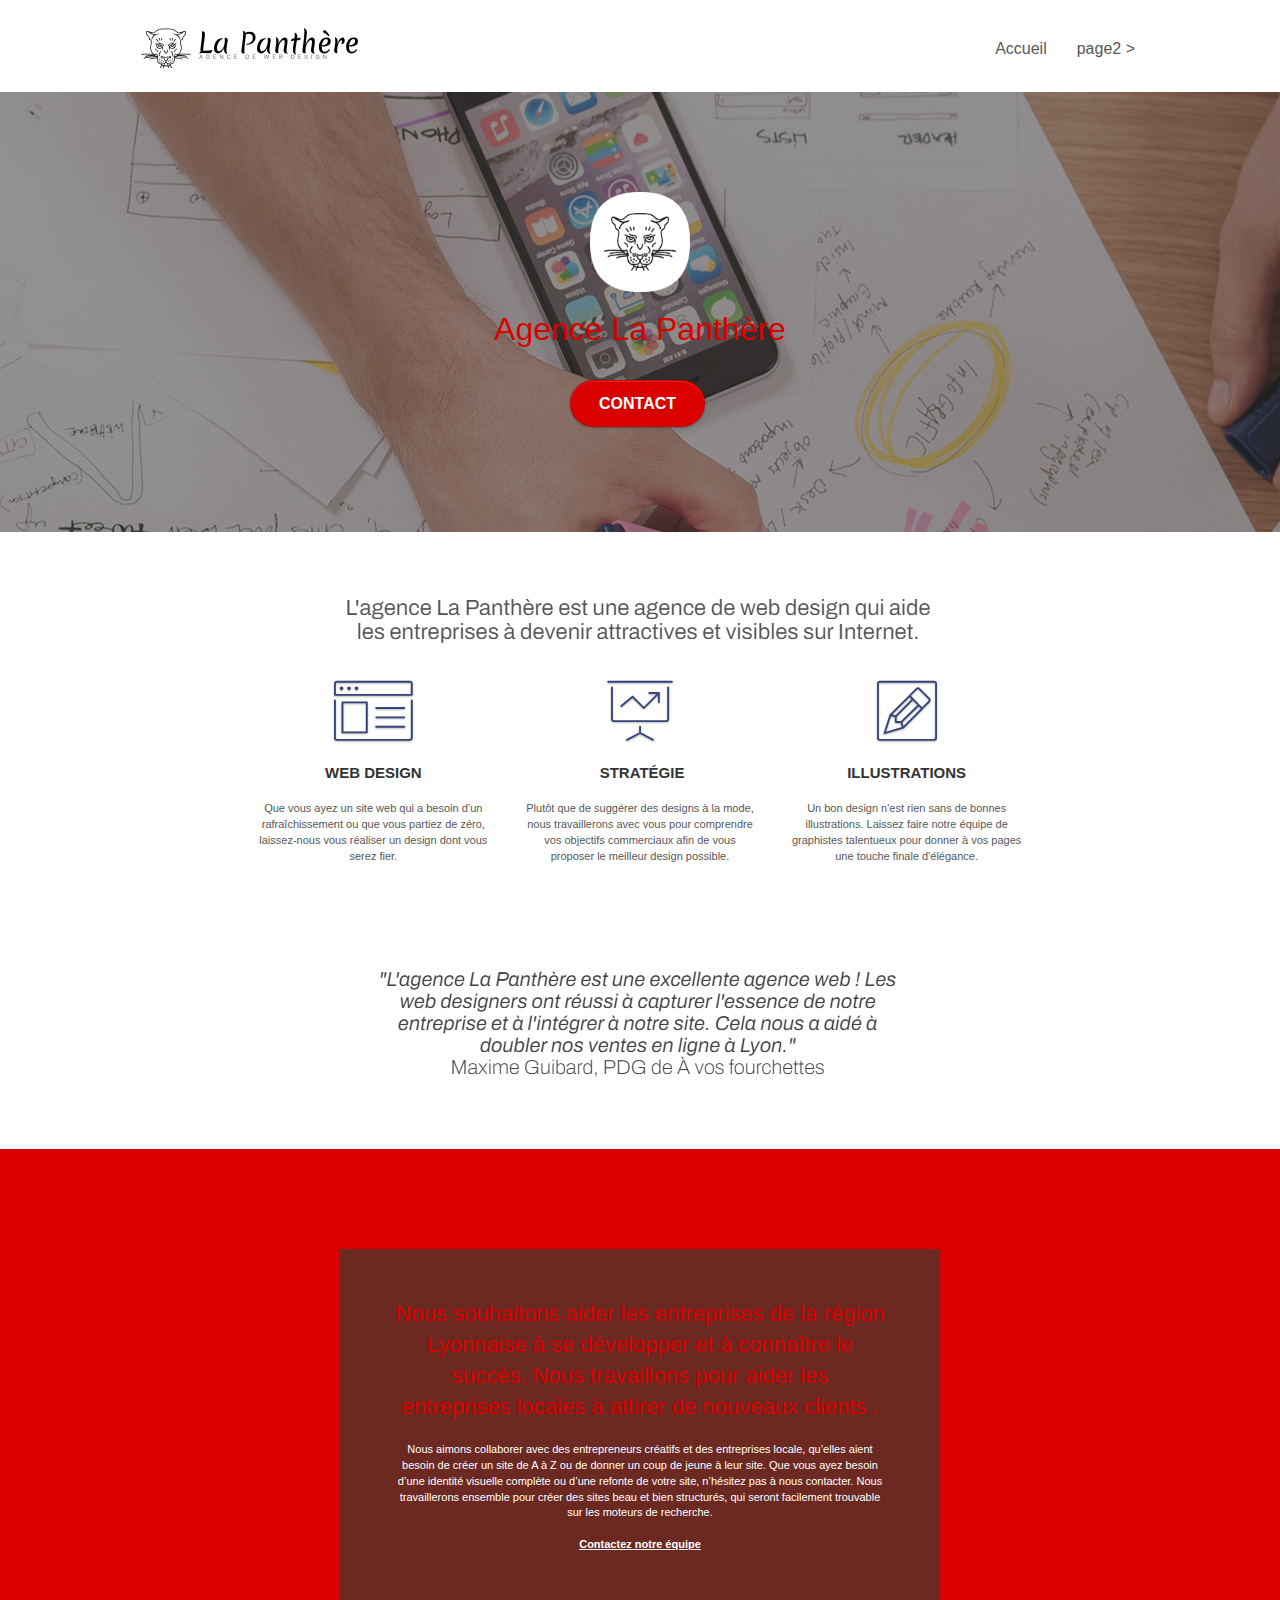
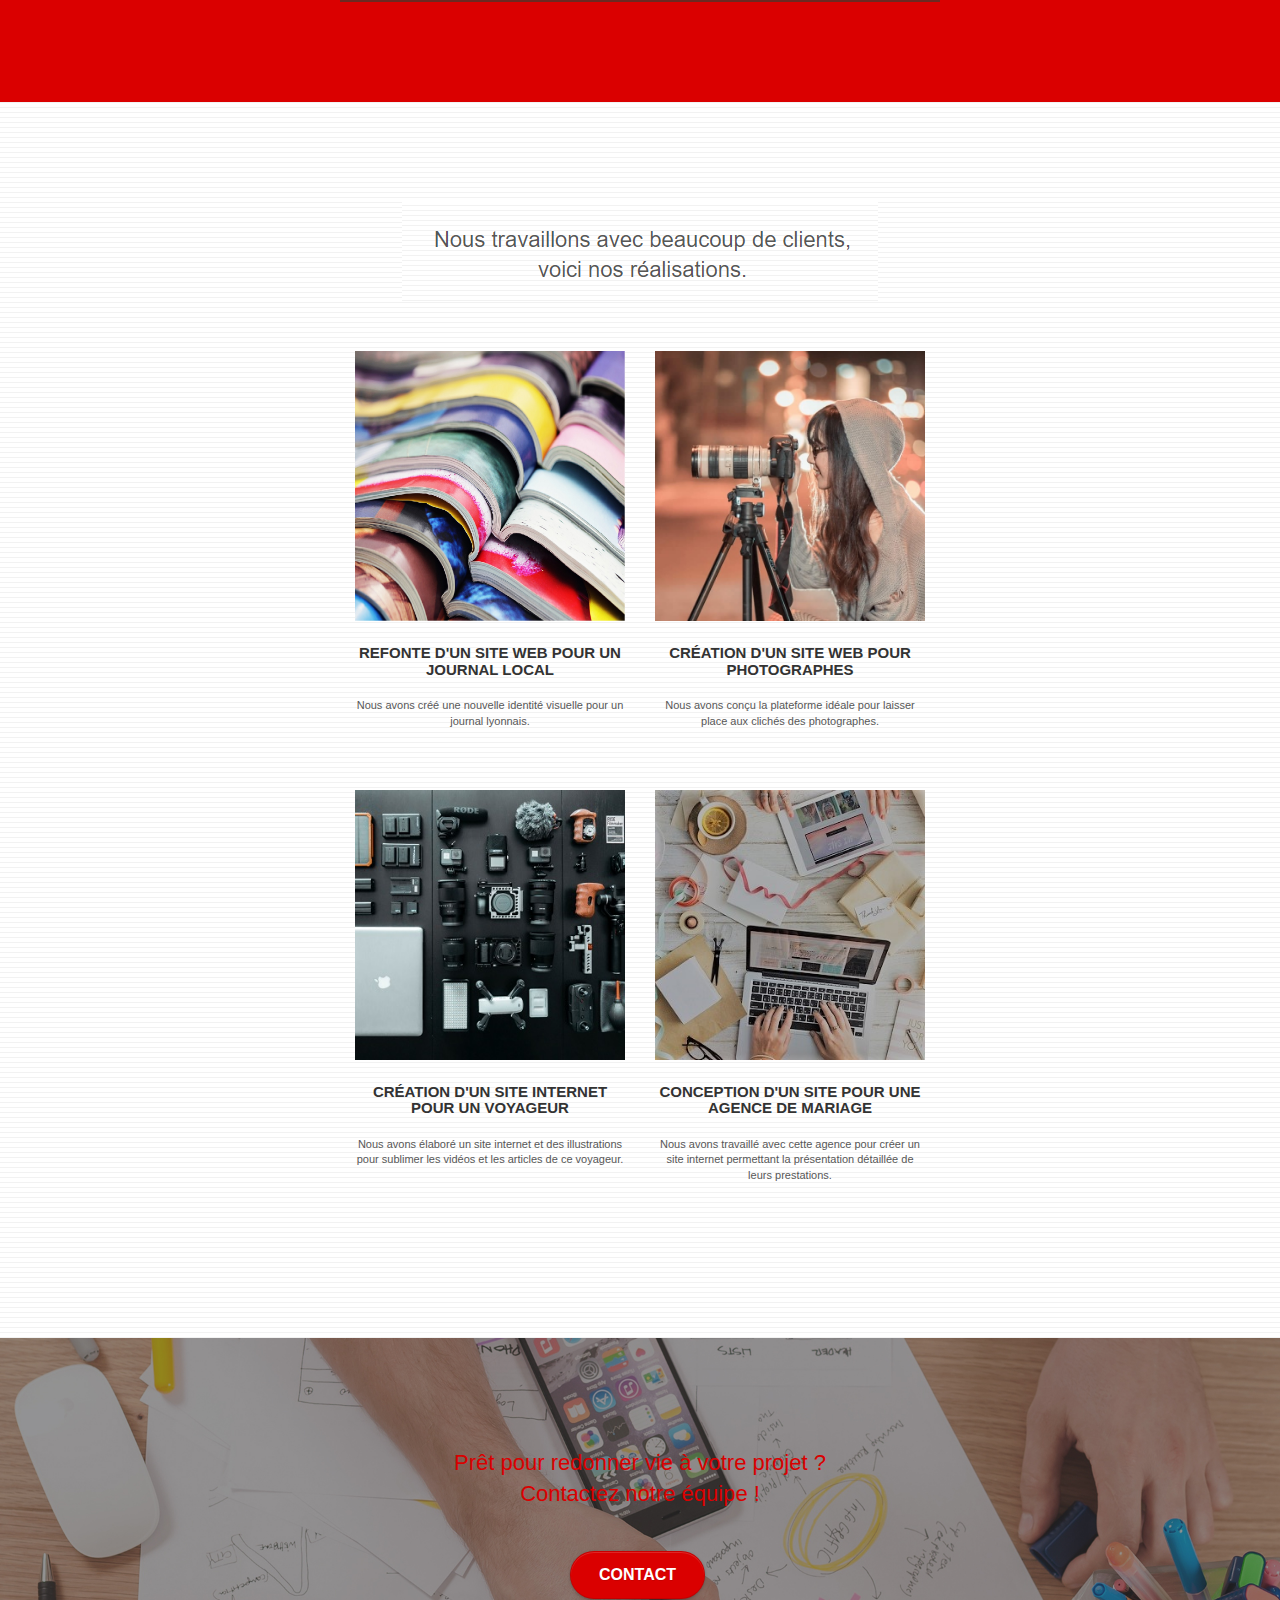
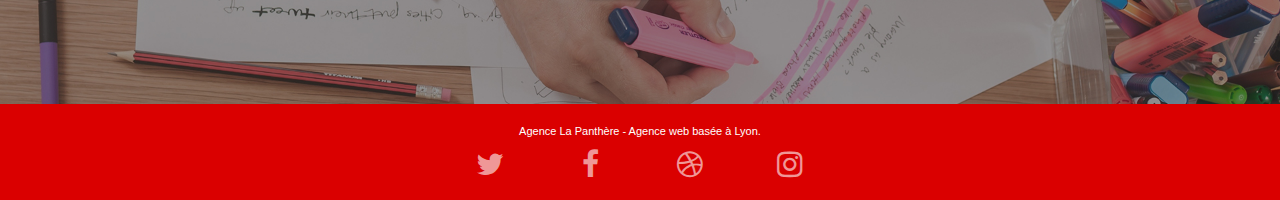
==== commit 27c0f8d9: "modification et suppression de liens" ====
--- a/index.html
+++ b/index.html
@@ -1,25 +1,25 @@
 <!doctype html>
-<html lang="Default">
+<html lang="fr">
 <head>
     <meta charset="utf-8">
-    <meta name="keywords" content="seo, google, site web, site internet, agence design paris, agence design, agence design,agence design,agence design,agence design,agence design,agence design,agence design,agence design">
-    <meta name="description" content="">
+    <meta name="keywords" content=" Entreprise webdesign Lyon, google, site web, site internet, agence design Lyon, agence design">
+    <meta name="description" content="l'agence La Panthère, une grande agence de web design basée à Lyon va aider les entreprises a devenir visible et attractif sur internet, la Panthére va comprendre vos objectifs commerciaux afin de vous proposer le meilleur design possible.">
     <meta name="viewport" content="width=device-width, initial-scale=1.0, viewport-fit=cover">
+	<meta name="robot" content="index,follow">
+
     <link rel="shortcut icon" type="image/png" href="favicon.jpg">
-    
-	<link rel="stylesheet" type="text/css" href="./css/bootstrap.css">
+    <link rel="stylesheet" type="text/css" href="./css/bootstrap.css">
 	<link rel="stylesheet" type="text/css" href="style.css">
 	<link rel="stylesheet" type="text/css" href="./css/font-awesome.css">
 	<link rel="stylesheet" type="text/css" href="./css/et-line.css">
 	
-    
-	<script src="./js/jquery-2.1.0.js"></script>
+    <script src="./js/jquery-2.1.0.js"></script>
 	<script src="./js/bootstrap.js"></script>
 	<script src="./js/blocs.js"></script>
 	<script src="./js/jquery.touchSwipe.js" defer></script>
 	<script src="./js/gmaps.js"></script>
 
-    <title>.</title>
+    <title></title>
 
     
 <!-- Analytics -->
@@ -37,9 +37,7 @@
 
 		<nav class="navbar row">
 			<div class="navbar-header">
-				<div class="keywords" style="color:#cccccc;font-size:1px;">Agence web à paris, stratégie web, web design, illustrations, design de site web, site web, web, internet, site internet, site</div>
 				<a class="navbar-brand" href="index.html"><img src="img/agence-la-panthere-monochrome.svg" alt="paris web design logo agence web meilleure agence" height="40" /></a>
-				<div class="keywords" style="color:#cccccc;font-size:1px;">Agence web à paris, stratégie web, web design, illustrations, design de site web, site web, web, internet, site internet, site</div>
 				<button id="nav-toggle" type="button" class="ui-navbar-toggle navbar-toggle" data-toggle="collapse" data-target=".navbar-1">
 					<span class="sr-only">Toggle navigation</span><span class="icon-bar"></span><span class="icon-bar"></span><span class="icon-bar"></span>
 				</button>
@@ -245,46 +243,6 @@
 							<a class="social" href="index.html"><span class="fa fa-instagram icon-md"></span></a>
 						</div>
 					</div>
-					<div class="keywords" style="color:#F3976C;">Agence web à paris, stratégie web, web design, illustrations, design de site web, site web, web, internet, site internet, site</div>
-				</div>
-				<div class="row">
-					<div class="col-sm-4">
-						Partenaires
-							<ul>
-								<li><a href="voiture.com">voiture.com</a></li>
-								<li><a href="pizza.com">pizza.com</a></li>
-								<li><a href="matoiture.com">matoiture.com</a></li>
-								<li><a href="immobilierseo.com">immobilierseo.com</a></li>
-							</ul>		
-					</div>
-					<div class="col-sm-4">
-						Annuaires liste 1
-						<ul>
-							<li><a href="annuaireagence.com">annuaireagence.com</a></li>
-							<li><a href="annuaireseo.com">annuaireseo.com</a></li>
-							<li><a href="annuairemarketing.com">annuairemarketing.com</a></li>
-							<li><a href="123seoture.com">123seo.com</a></li>
-							<li><a href="123site.com">123site.com</a></li>
-							<li><a href="annuairewordpress.com">annuairewordpress.com</a></li>
-							<li><a href="listeagence.com">listeagence.com</a></li>
-							<li><a href="meilleuresagencesparis.com">meilleuresagencesparis.com</a></li>
-							<li><a href="listeseo.com">listeseo.com</a></li>
-						</ul>
-					</div>
-					<div class="col-sm-4">
-						Annuaires liste 2
-						<ul>
-							<li><a href="betterseo.com">betterseo.com</a></li>
-							<li><a href="ameliorerseo.com">ameliorerseo.com</a></li>
-							<li><a href="seojuicelien.com">seojuicelien.com</a></li>
-							<li><a href="meilleursliens.com">meilleursliens.com</a></li>
-							<li><a href="liensagogo.com">liensagogo.com</a></li>
-							<li><a href="backlink.com">backlink.com</a></li>
-							<li><a href="linkjuiceannuaire.com">linkjuiceannuaire.com</a></li>
-							<li><a href="remontersurgoogle.com">remontersurgoogle.com</a></li>
-							<li><a href="vraiseofiable.com">vraiseofiable.com</a></li>
-						</ul>
-					</div>
 				</div>
 			</div>
 		</div>
--- a/style.css
+++ b/style.css
@@ -91,7 +91,6 @@
 }
 
 .texture-paper::before {
-    background: url("img/texture-paper.png");
     background-size: 280px 280px;
 }
 
@@ -723,7 +722,7 @@
 }
 
 h1 {
-    color: #333333!important;
+    color: #FFFFFF!important;
 }
 
 h4 {
@@ -749,11 +748,11 @@
 }
 
 .avatar {
-    box-shadow: 0px 4px 9px rgba(0, 0, 0, 0.3);
+    box-shadow: 0px 4px 9px rgba(0, 0, 0, 0.705);
 }
 
 .black-background {
-    background-color: rgba(165, 147, 99, 0.7);
+    background-color: rgba(61, 58, 49, 0.7);
     padding: 40px 40px 40px 40px;
 }
 
@@ -766,25 +765,21 @@
     background-color: #FFFFFF;
 }
 
-.bgc-dark-slate-blue {
-    background-color: #364577;
-}
-
 .bgc-atomic-tangerine {
-    background-color: #F3976C;
+    background-color: #da0000;
 }
 
 .tc-white {
-    color: #F3976C!important;
+    color: #da0000!important;
 }
 
 .btn-atomic-tangerine {
-    background: #F3976C;
+    background: #da0000;
     color: #FFFFFF!important;
 }
 
 .btn-atomic-tangerine:hover {
-    background: #c27956!important;
+    background: #ff000073!important;
     color: #FFFFFF!important;
 }
 
@@ -807,10 +802,6 @@
 .icon-dark-slate-blue {
     color: #364577!important;
     border-color: #364577!important;
-}
-
-.bg-dots-bg {
-    background-image: url("img/dots-bg.png");
 }
 
 .bg-lines-h2-bg {
@@ -848,13 +839,13 @@
     }
 }
 
-@media only screen and (min-device-width: 768px) and (max-device-width: 1024px) and (orientation: landscape) {
+@media only screen and (min-width: 768px) and (max-width: 1024px) and (orientation: landscape) {
     .b-parallax {
         background-attachment: scroll;
     }
 }
 
-@media only screen and (min-device-width: 1024px) and (max-device-width: 1366px) and (-webkit-min-device-pixel-ratio: 1.5) {
+@media only screen and (min-width: 1024px) and (max-width: 1366px) and (-webkit-min-device-pixel-ratio: 1.5) {
     .b-parallax {
         background-attachment: scroll;
     }
@@ -872,10 +863,6 @@
         overflow-x: hidden;
         position: relative;
     }
-    .bloc {
-        padding-left: constant(safe-area-inset-left);
-        padding-right: constant(safe-area-inset-right);
-    }
     .bloc-group,
     .bloc-group .bloc {
         display: block;
@@ -884,8 +871,6 @@
     .bloc-fill-screen .fill-bloc-top-edge,
     .bloc-fill-screen .fill-bloc-bottom-edge {
         padding: 0 20px;
-        padding-left: constant(safe-area-inset-left);
-        padding-right: constant(safe-area-inset-right);
     }
 }
 
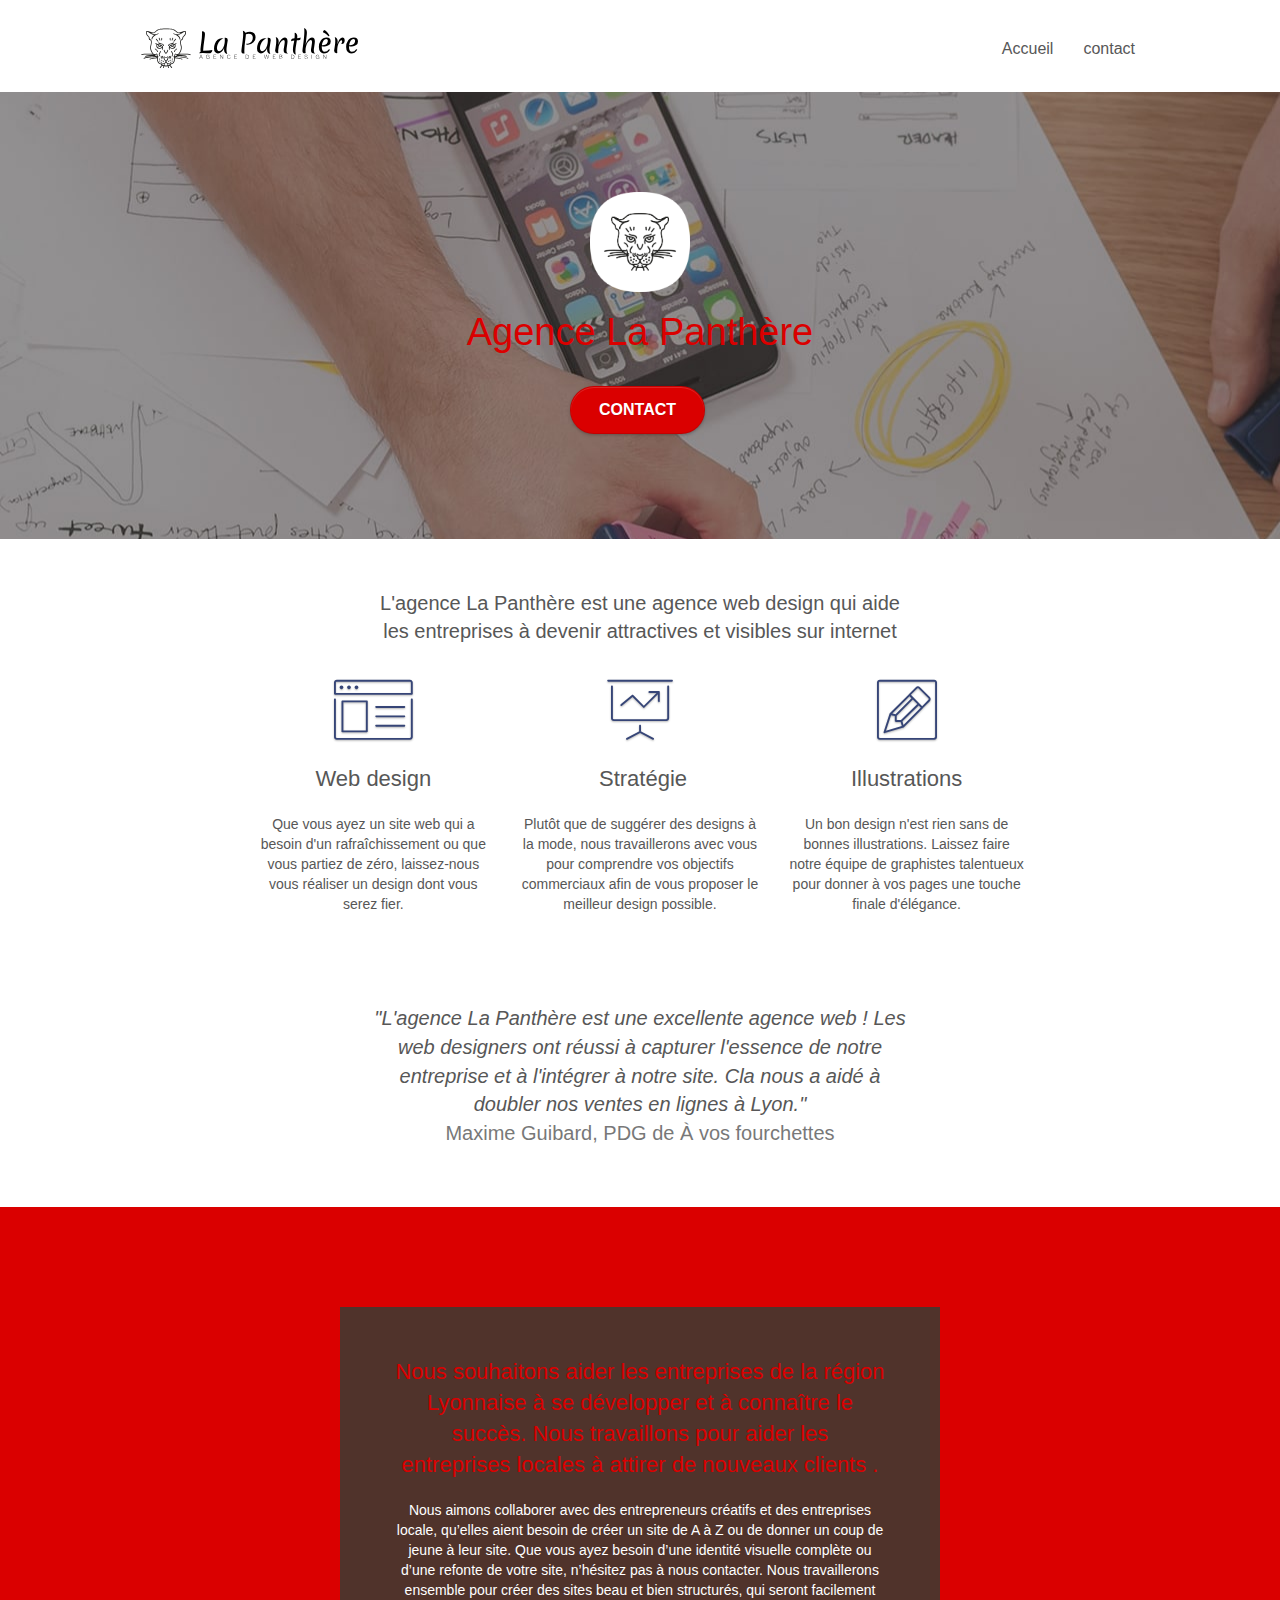
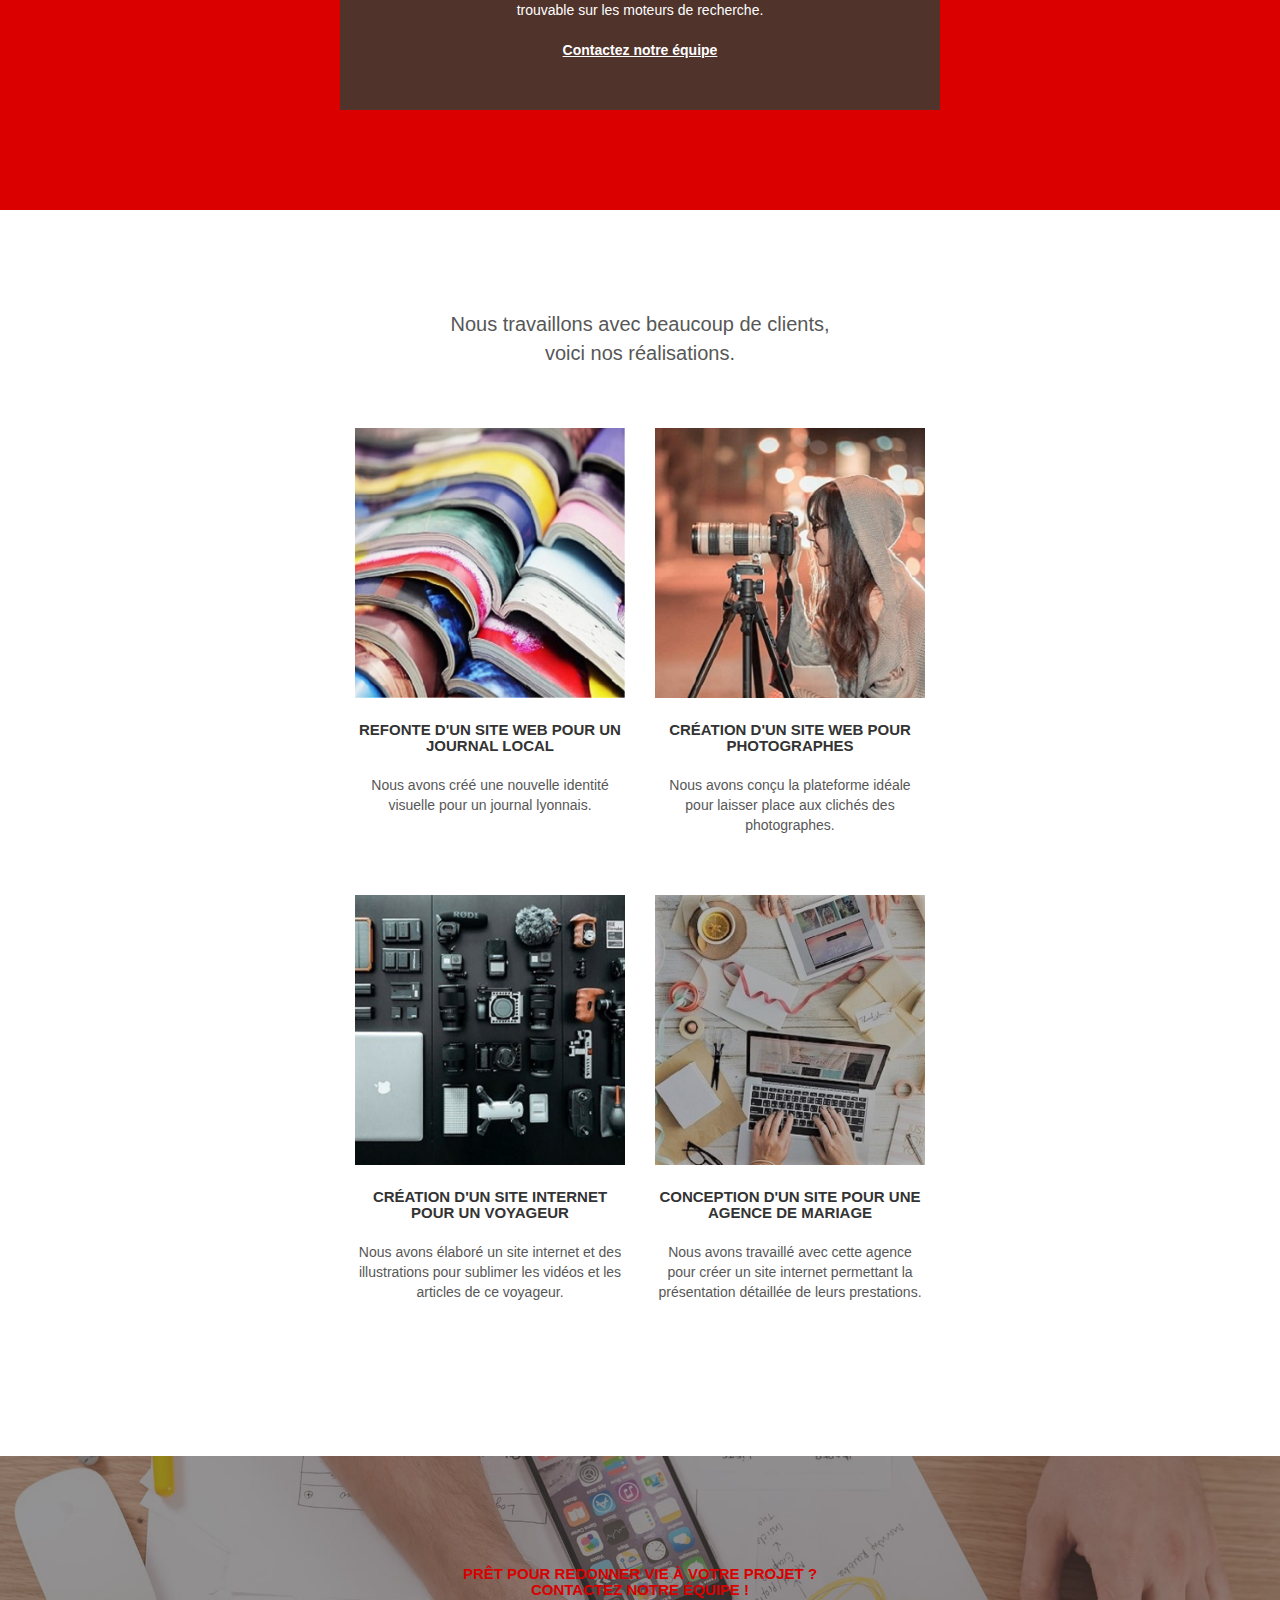
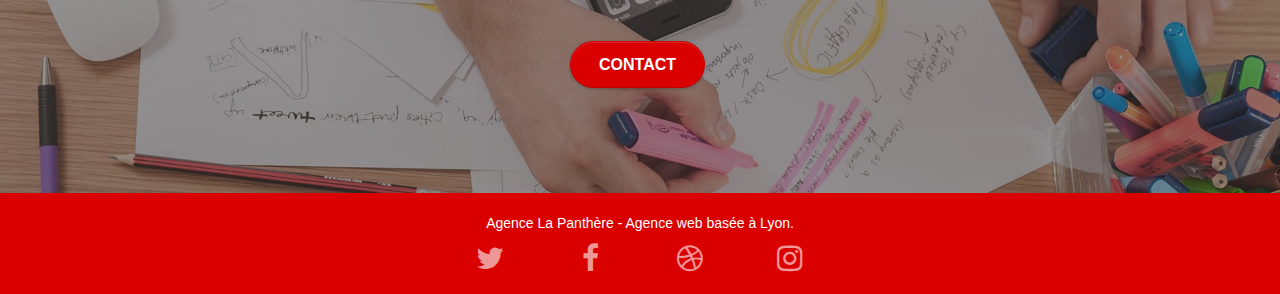
==== commit 3acbd844: "modification des images et erreurs" ====
--- a/index.html
+++ b/index.html
@@ -2,7 +2,7 @@
 <html lang="fr">
 <head>
     <meta charset="utf-8">
-    <meta name="keywords" content=" Entreprise webdesign Lyon, google, site web, site internet, agence design Lyon, agence design">
+    <meta name="keywords" content=" Entreprise webdesign Lyon, google, site web, site internet, agence design Lyon, agence design, la panthère">
     <meta name="description" content="l'agence La Panthère, une grande agence de web design basée à Lyon va aider les entreprises a devenir visible et attractif sur internet, la Panthére va comprendre vos objectifs commerciaux afin de vous proposer le meilleur design possible.">
     <meta name="viewport" content="width=device-width, initial-scale=1.0, viewport-fit=cover">
 	<meta name="robot" content="index,follow">
@@ -19,7 +19,7 @@
 	<script src="./js/jquery.touchSwipe.js" defer></script>
 	<script src="./js/gmaps.js"></script>
 
-    <title></title>
+    <title>La panthère, Entreprise webdesign Lyon</title>
 
     
 <!-- Analytics -->
@@ -50,7 +50,7 @@
 					<li>
 					</li>
 					<li>
-						<a href="page2.html">page2 &gt;</a>
+						<a href="page2.html">contact</a>
 					</li>
 				</ul>
 			</div>
@@ -82,7 +82,7 @@
 	<div class="container bloc-md">
 		<div class="row">
 			<div class="col-sm-12 text-center">
-				<img alt="agence web, agence web paris, web design paris, stratégie web" src="img/title.png" />
+				<p class="font-text"> L'agence La Panthère est une agence web design qui aide <br> les entreprises à devenir attractives et visibles sur internet </p> 
 			</div>
 		</div>
 		<div class="row voffset-lg med-width-whitespace">
@@ -90,31 +90,31 @@
 				<div class="text-center">
 					<span class="et-icon-browser sm-shadow icon-dark-slate-blue icons icon-lg"></span>
 				</div>
-				<h3 class="mg-md text-center">
+				<h2 class="mg-md text-center">
 					Web design
-				</h3>
+				</h2>
 				<p class="text-center ">
-					Que vous ayez un site web qui a besoin d&rsquo;un rafraîchissement ou que vous partiez de zéro, laissez-nous vous réaliser un design dont vous serez fier.
+					Que vous ayez un site web qui a besoin d'un rafraîchissement ou que vous partiez de zéro, laissez-nous vous réaliser un design dont vous serez fier.
 				</p>
 			</div>
 			<div class="col-sm-4">
 				<div class="text-center">
 					<span class="et-icon-presentation sm-shadow icon-dark-slate-blue icons icon-lg"></span>
 				</div>
-				<h3 class="mg-md text-center">
+				<h2 class="mg-md text-center">
 					&nbsp;Stratégie
-				</h3>
+				</h2>
 				<p class="text-center ">
-					Plutôt que de suggérer des designs à la mode, nous travaillerons avec vous pour comprendre vos objectifs commerciaux afin de vous proposer le meilleur design possible.<br>
+					Plutôt que de suggérer des designs à la mode, nous travaillerons avec vous pour comprendre vos objectifs commerciaux afin de vous proposer le meilleur design possible.
 				</p>
 			</div>
 			<div class="col-sm-4">
 				<div class="text-center">
 					<span class="et-icon-edit sm-shadow icon-dark-slate-blue icons icon-lg"></span>
 				</div>
-				<h3 class="mg-md text-center">
+				<h2 class="mg-md text-center">
 					Illustrations
-				</h3>
+				</h2>
 				<p class="text-center ">
 					Un bon design n'est rien sans de bonnes illustrations. Laissez faire notre équipe de graphistes talentueux pour donner à vos pages une touche finale d'élégance.
 				</p>
@@ -122,7 +122,11 @@
 		</div>
 		<div class="row voffset-lg voffset">
 			<div class="col-xs-12 col-md-8 col-md-offset-2 text-center">
-				<img alt="agence web, agence web paris, web design paris, stratégie web" src="img/citation.png" />
+				<p class="font-text"><em>"L'agence La Panthère est une excellente agence web ! Les <br> 
+				web designers ont réussi à capturer l'essence de notre<br>
+			entreprise et à l'intégrer à notre site. Cla nous a aidé à<br>
+		doubler nos ventes en lignes à Lyon."</em> <br>
+	<span class="font-text-2"> Maxime Guibard, PDG de À vos fourchettes</span></p>
 
 			</div>
 		</div>
@@ -152,7 +156,8 @@
 	<div class="container bloc-lg">
 		<div class="row">
 			<div class="col-sm-12 text-center">
-				<img alt="agence web, agence web paris, web design paris, stratégie web" src="img/title2.png" />
+				<p class="font-text">Nous travaillons avec beaucoup de clients,<br>
+					voici nos réalisations.
 			</div>
 		</div>
 		<div class="row tight-width-whitespace portfolio-row">
@@ -177,7 +182,7 @@
 		</div>
 		<div class="row tight-width-whitespace portfolio-row">
 			<div class="col-sm-6">
-				<a href="#" data-lightbox="img/3.bmp" data-gallery-id="gallery-1" data-caption="Création d'un site internet pour un voyageur" data-frame="snapshot-lb"><img src="img/3.bmp" class="img-responsive portfolio-thumb" alt="paris web design logo agence web meilleure agence, Création d'un site web pour voyageur"/></a>
+				<a href="#" data-lightbox="img/3.jpg" data-gallery-id="gallery-1" data-caption="Création d'un site internet pour un voyageur" data-frame="snapshot-lb"><img src="img/3.jpg" class="img-responsive portfolio-thumb" alt="paris web design logo agence web meilleure agence, Création d'un site web pour voyageur"/></a>
 				<h3 class="mg-md text-center">
 					Création d'un site internet pour un voyageur
 				</h3>
@@ -186,7 +191,7 @@
 				</p>
 			</div>
 			<div class="col-sm-6">
-				<a href="#" data-lightbox="img/4.bmp" data-gallery-id="gallery-1" data-caption="Conception d'un site pour une agence de mariage" data-frame="snapshot-lb"><img src="img/4.bmp" class="img-responsive portfolio-thumb" alt="paris web design logo agence web meilleure agence, Création d'un site web pour agence de mariage" /></a>
+				<a href="#" data-lightbox="img/4.jpg" data-gallery-id="gallery-1" data-caption="Conception d'un site pour une agence de mariage" data-frame="snapshot-lb"><img src="img/4.jpg" class="img-responsive portfolio-thumb" alt="paris web design logo agence web meilleure agence, Création d'un site web pour agence de mariage" /></a>
 				<h3 class="mg-md text-center">
 					Conception d'un site pour une agence de mariage
 				</h3>
@@ -203,9 +208,9 @@
 <div class="bloc bgc-dark-slate-blue bg-banniere d-bloc bloc-bg-texture texture-paper" id="bloc-5-cta">
 	<div class="container bloc-lg">
 		<div class="row">
-			<h2 class="mg-md text-center tc-white">
+			<h3 class="mg-md text-center tc-white">
 				Prêt pour redonner vie à votre projet ?<br>Contactez notre équipe !
-			</h2>
+			</h3>
 			<div class="col-sm-12 text-center">
 				<a href="page2.html" class="btn btn-atomic-tangerine btn-clean btn-rd btn-lg cta-hero">Contact</a>
 			</div>
@@ -220,7 +225,7 @@
 		<div class="row">
 			<div class="col-sm-12">
 				<p class="text-center white">
-					Agence La Panthère - Agence web basée à Lyon.<br>
+					Agence La Panthère - Agence web basée à Lyon.
 				</p>
 				<div class="row row-no-gutters social">
 					<div class="col-sm-3">
--- a/style.css
+++ b/style.css
@@ -282,10 +282,6 @@
     padding-left: 0;
 }
 
-#bloc-1-hero h1 {
-    font-size: 32px;
-}
-
 .navbar {
     margin-bottom: 0;
     z-index: 1;
@@ -507,6 +503,14 @@
 .form-control {
     border-color: rgba(0, 0, 0, .1);
     box-shadow: none;
+}
+
+.font-text {
+    font-size: 20px;
+}
+
+.font-text-2 {
+    opacity: 80%;
 }
 
 .scrollToTop {
@@ -675,10 +679,6 @@
     margin: auto auto auto auto;
 }
 
-p {
-    font-size: 11px;
-}
-
 .tight-width-whitespace {
     max-width: 600px;
     margin: auto auto auto auto;
@@ -752,7 +752,7 @@
 }
 
 .black-background {
-    background-color: rgba(61, 58, 49, 0.7);
+    background-color: rgba(61, 58, 49, 0.884);
     padding: 40px 40px 40px 40px;
 }
 
@@ -804,16 +804,13 @@
     border-color: #364577!important;
 }
 
-.bg-lines-h2-bg {
-    background-image: url("img/lines-h2-bg.png");
-}
 
 .bg-banniere {
     background-image: url("img/agence-la-panthere.jpg");
 }
 
 .bg-presentation {
-    background-image: url("img/image-de-presentation.bmp");
+    background-image: url("img/image-de-presentation.jpg");
 }
 
 @media (max-width: 1024px) {
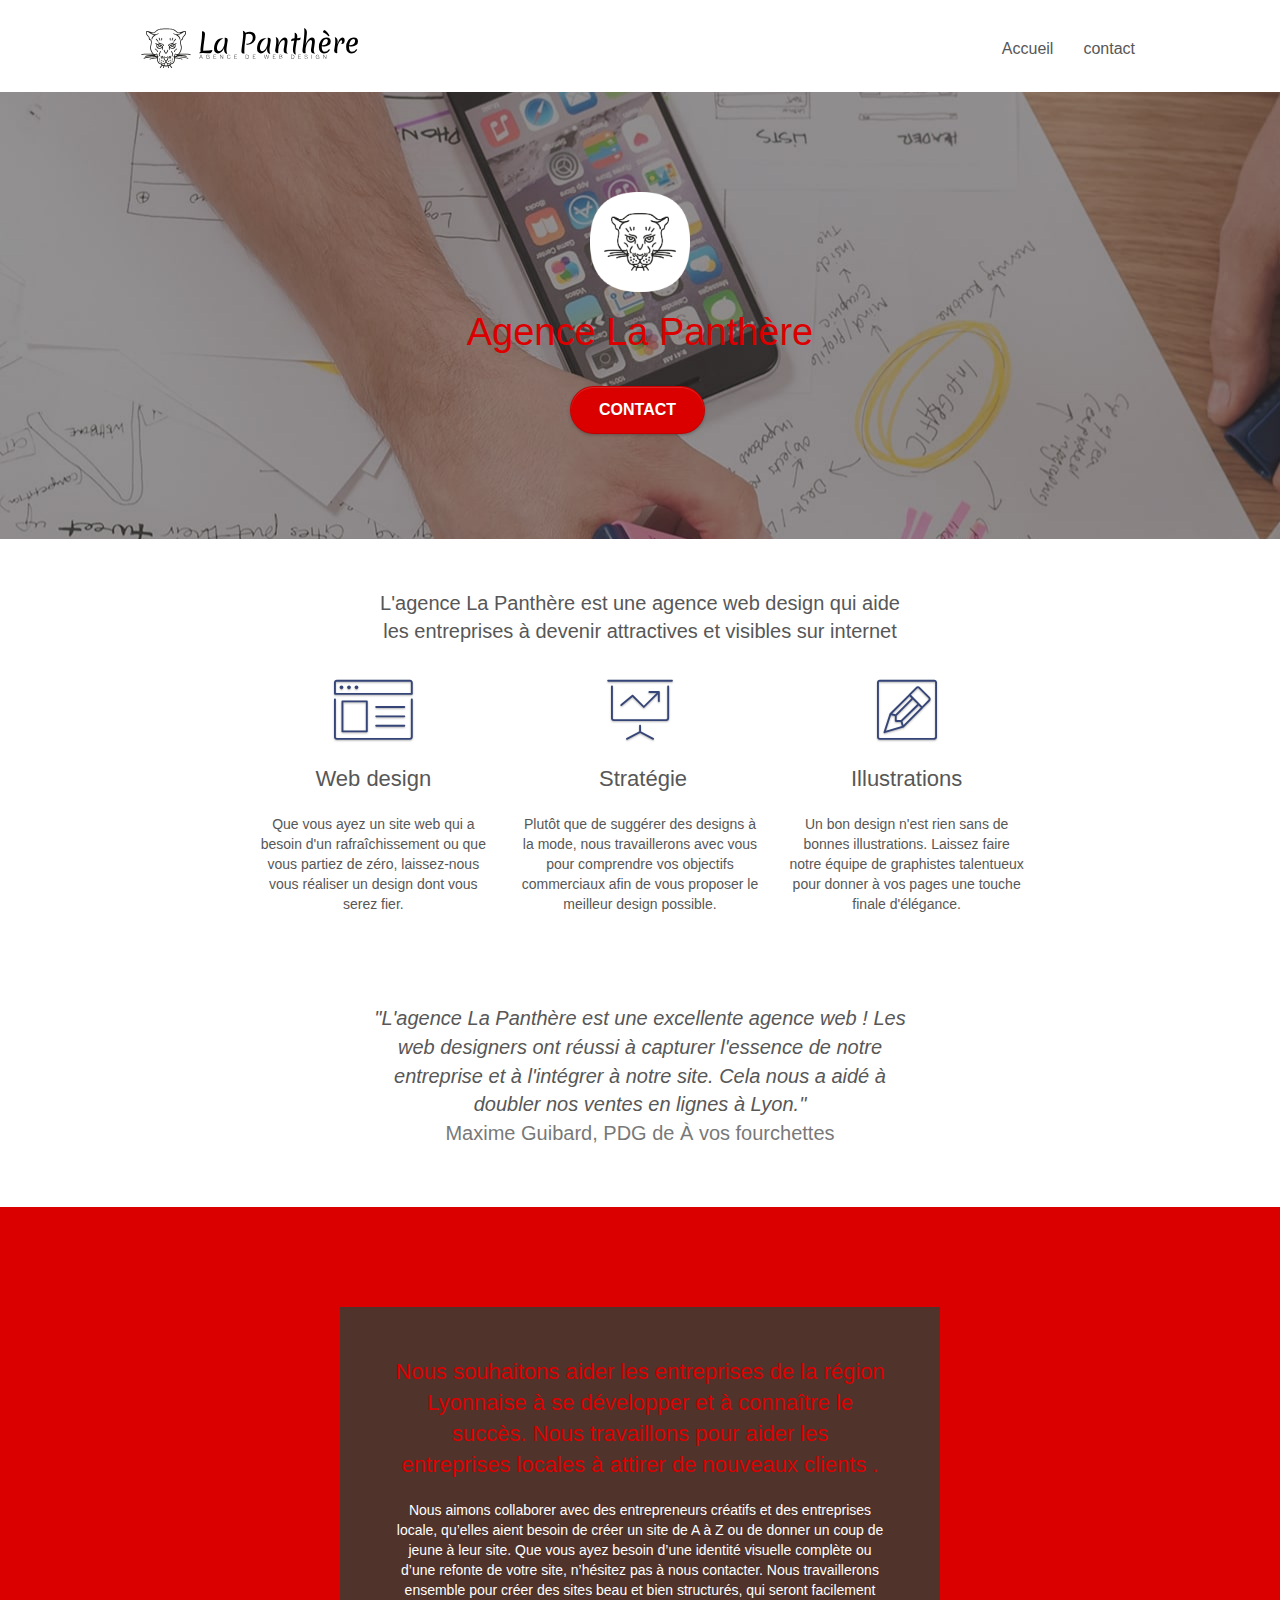
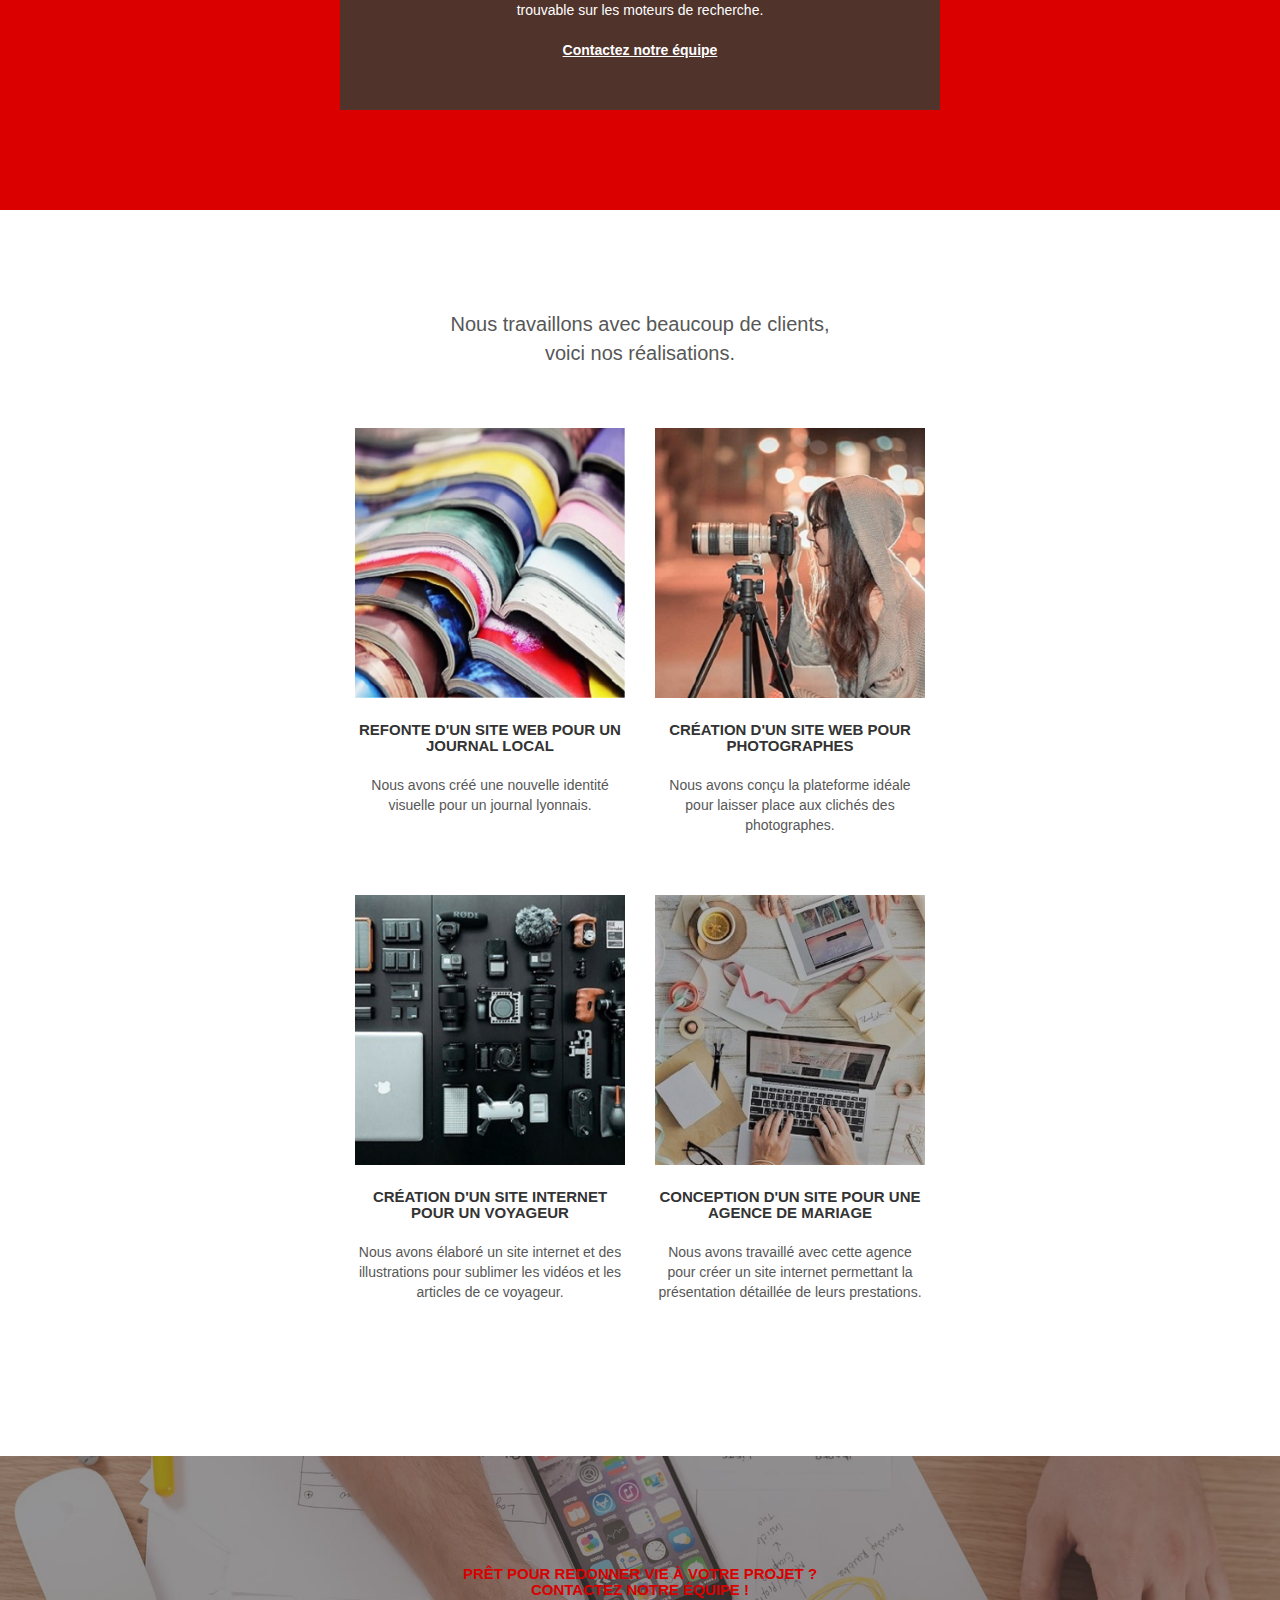
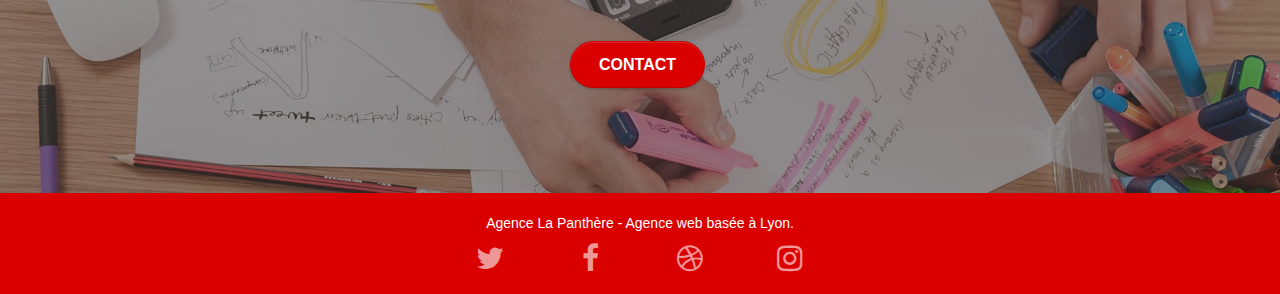
==== commit e6cfc049: "modification des liens externes" ====
--- a/index.html
+++ b/index.html
@@ -124,7 +124,7 @@
 			<div class="col-xs-12 col-md-8 col-md-offset-2 text-center">
 				<p class="font-text"><em>"L'agence La Panthère est une excellente agence web ! Les <br> 
 				web designers ont réussi à capturer l'essence de notre<br>
-			entreprise et à l'intégrer à notre site. Cla nous a aidé à<br>
+			entreprise et à l'intégrer à notre site. Cela nous a aidé à<br>
 		doubler nos ventes en lignes à Lyon."</em> <br>
 	<span class="font-text-2"> Maxime Guibard, PDG de À vos fourchettes</span></p>
 
@@ -230,22 +230,22 @@
 				<div class="row row-no-gutters social">
 					<div class="col-sm-3">
 						<div class="text-center">
-							<a class="social" href="index.html"><span class="fa fa-twitter icon-md"></span></a>
-						</div>
-					</div>
-					<div class="col-sm-3">
-						<div class="text-center">
-							<a class="social" href="index.html"><span class="fa fa-facebook icon-md"></span></a>
-						</div>
-					</div>
-					<div class="col-sm-3">
-						<div class="text-center">
-							<a class="social" href="index.html"><span class="fa fa-dribbble icon-md"></span></a>
-						</div>
-					</div>
-					<div class="col-sm-3">
-						<div class="text-center">
-							<a class="social" href="index.html"><span class="fa fa-instagram icon-md"></span></a>
+							<a class="social" href="twitter.com"><span class="fa fa-twitter icon-md" alt="twitter"></span></a>
+						</div>
+					</div>
+					<div class="col-sm-3">
+						<div class="text-center">
+							<a class="social" href="facebook.com"><span class="fa fa-facebook icon-md" alt="facebook"></span></a>
+						</div>
+					</div>
+					<div class="col-sm-3">
+						<div class="text-center">
+							<a class="social" href="dribbble.com"><span class="fa fa-dribbble icon-md" alt="dribbble"></span></a>
+						</div>
+					</div>
+					<div class="col-sm-3">
+						<div class="text-center">
+							<a class="social" href="instagram.com"><span class="fa fa-instagram icon-md" alt="instagram"></span></a>
 						</div>
 					</div>
 				</div>
